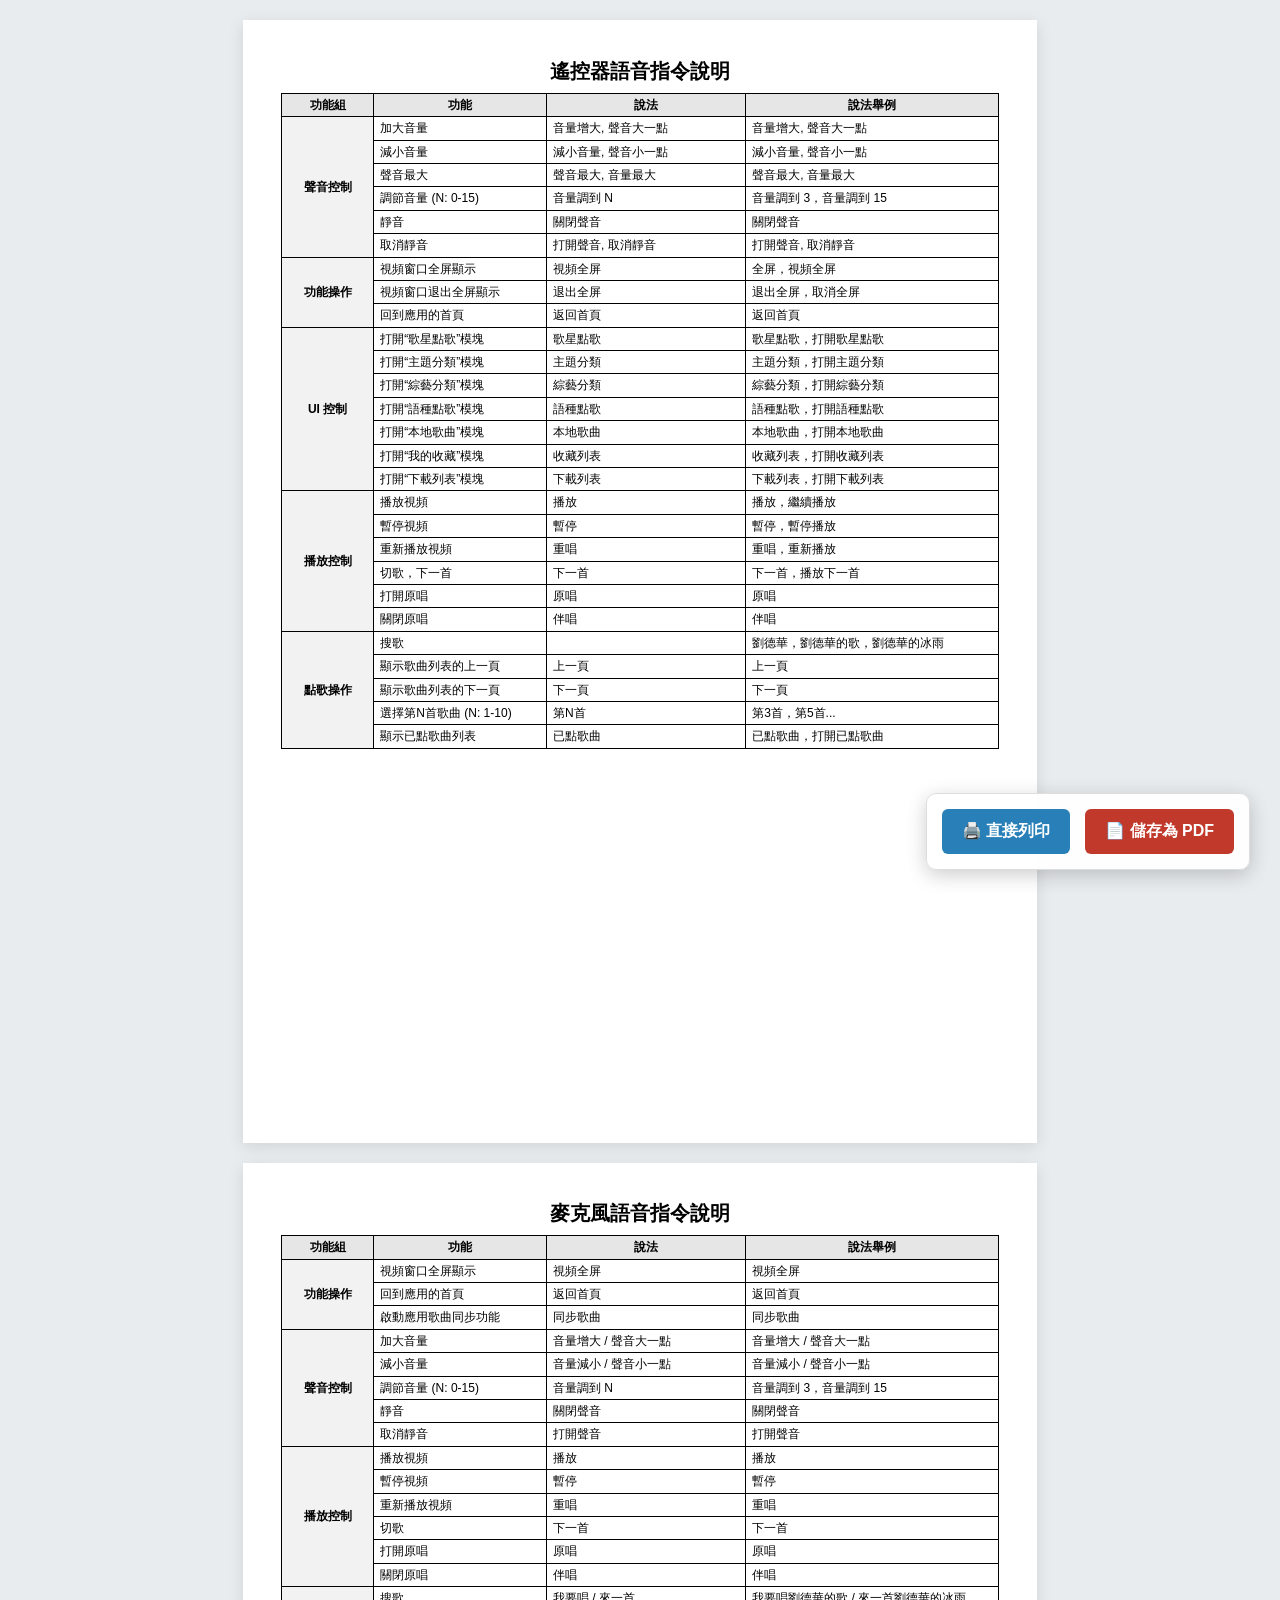
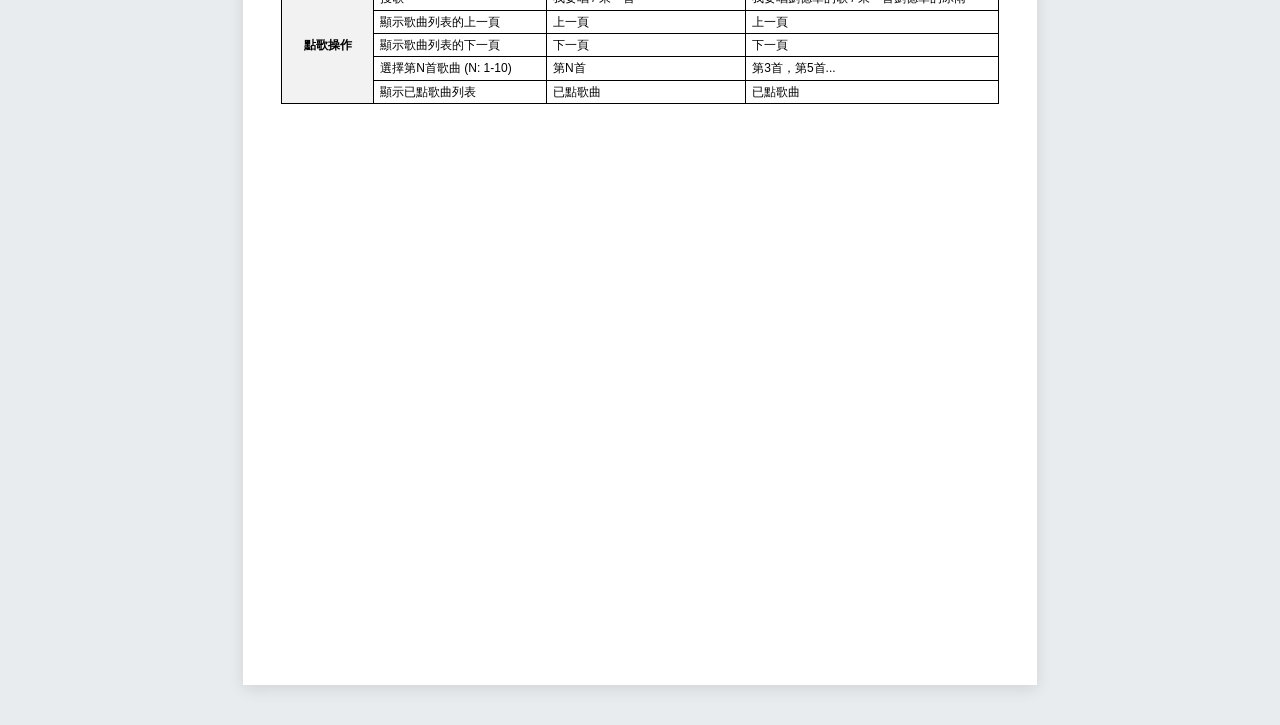
==== manual.html @ 52f11083 "Create manual.html" ====
<!DOCTYPE html>
<html lang="zh-TW">
<head>
    <meta charset="UTF-8">
    <meta name="viewport" content="width=device-width, initial-scale=1.0">
    <title>設備語音指令說明 (雙頁完美排版版)</title>
    <style>
        body {
            font-family: "Microsoft JhengHei", sans-serif;
            color: #000;
            background-color: #e9ecef; /* 螢幕觀看時加上微灰背景，比較不刺眼 */
            margin: 0;
            padding: 20px 0; /* 螢幕觀看時上下留點空隙 */
        }

        /* A4 紙張列印設定：將邊界縮小至 8mm 以爭取最大空間 */
        @page {
            size: A4;
            margin: 8mm;
        }

        /* 每一頁的畫布設定：強制分頁，並在螢幕上模擬 A4 紙張外觀 */
        .page {
            width: 210mm;
            min-height: 297mm;
            background-color: #fff;
            page-break-after: always; 
            padding: 10mm;
            margin: 0 auto 20px auto;
            box-sizing: border-box;
            box-shadow: 0 4px 15px rgba(0,0,0,0.1); /* 螢幕上的紙張陰影 */
        }

        /* 最後一頁不需要再強制分頁，避免產生空白頁 */
        .page:last-child {
            page-break-after: auto;
            margin-bottom: 0;
        }

        /* 列印時的專屬設定：清除所有螢幕觀看用的背景、陰影和邊距 */
        @media print {
            body {
                background-color: #fff;
                padding: 0;
            }
            .page {
                width: 100%;
                min-height: auto;
                margin: 0;
                padding: 0;
                box-shadow: none;
            }
            /* 列印時隱藏控制按鈕 */
            .no-print {
                display: none !important;
            }
        }

        h1 {
            text-align: center;
            font-size: 20px;
            margin-top: 0px;
            margin-bottom: 8px;
        }

        table {
            width: 100%;
            border-collapse: collapse;
            font-size: 12px;
            table-layout: fixed;
        }

        th, td {
            border: 1px solid #000;
            padding: 4px 6px;
            text-align: left;
            line-height: 1.2;
            word-wrap: break-word;
        }

        th {
            background-color: #e6e6e6;
            font-weight: bold;
            text-align: center;
        }

        /* 避免表格列跨頁斷裂 */
        tr {
            page-break-inside: avoid;
        }

        /* 功能組欄位垂直居中 */
        .group-cell {
            vertical-align: middle;
            font-weight: bold;
            text-align: center;
            background-color: #f2f2f2;
        }

        /* 浮動控制面板樣式 */
        .floating-controls {
            position: fixed;
            bottom: 30px;
            right: 30px;
            display: flex;
            gap: 15px;
            background: rgba(255, 255, 255, 0.95);
            padding: 15px;
            border-radius: 10px;
            box-shadow: 0 5px 20px rgba(0,0,0,0.2);
            z-index: 1000;
            border: 1px solid #ddd;
        }

        .action-btn {
            padding: 12px 20px;
            font-size: 16px;
            font-family: inherit;
            font-weight: bold;
            color: #fff;
            border: none;
            border-radius: 6px;
            cursor: pointer;
            transition: all 0.2s ease;
            display: flex;
            align-items: center;
            gap: 8px;
        }

        .btn-print { background-color: #2980b9; }
        .btn-print:hover { background-color: #21618c; transform: translateY(-2px); }
        
        .btn-pdf { background-color: #c0392b; }
        .btn-pdf:hover { background-color: #922b21; transform: translateY(-2px); }

    </style>
</head>
<body>

    <div class="floating-controls no-print">
        <button class="action-btn btn-print" onclick="window.print()">
            🖨️ 直接列印
        </button>
        <button class="action-btn btn-pdf" onclick="saveAsPDF()">
            📄 儲存為 PDF
        </button>
    </div>

    <div class="page">
        <h1>遙控器語音指令說明</h1>
        <table>
            <thead>
                <tr>
                    <th width="12%">功能組</th>
                    <th width="24%">功能</th>
                    <th width="28%">說法</th>
                    <th width="36%">說法舉例</th>
                </tr>
            </thead>
            <tbody>
                <tr>
                    <td class="group-cell" rowspan="6">聲音控制</td>
                    <td>加大音量</td>
                    <td>音量增大, 聲音大一點</td>
                    <td>音量增大, 聲音大一點</td>
                </tr>
                <tr>
                    <td>減小音量</td>
                    <td>減小音量, 聲音小一點</td>
                    <td>減小音量, 聲音小一點</td>
                </tr>
                <tr>
                    <td>聲音最大</td>
                    <td>聲音最大, 音量最大</td>
                    <td>聲音最大, 音量最大</td>
                </tr>
                <tr>
                    <td>調節音量 (N: 0-15)</td>
                    <td>音量調到 N</td>
                    <td>音量調到 3，音量調到 15</td>
                </tr>
                <tr>
                    <td>靜音</td>
                    <td>關閉聲音</td>
                    <td>關閉聲音</td>
                </tr>
                <tr>
                    <td>取消靜音</td>
                    <td>打開聲音, 取消靜音</td>
                    <td>打開聲音, 取消靜音</td>
                </tr>

                <tr>
                    <td class="group-cell" rowspan="3">功能操作</td>
                    <td>視頻窗口全屏顯示</td>
                    <td>視頻全屏</td>
                    <td>全屏，視頻全屏</td>
                </tr>
                <tr>
                    <td>視頻窗口退出全屏顯示</td>
                    <td>退出全屏</td>
                    <td>退出全屏，取消全屏</td>
                </tr>
                <tr>
                    <td>回到應用的首頁</td>
                    <td>返回首頁</td>
                    <td>返回首頁</td>
                </tr>

                <tr>
                    <td class="group-cell" rowspan="7">UI 控制</td>
                    <td>打開“歌星點歌”模塊</td>
                    <td>歌星點歌</td>
                    <td>歌星點歌，打開歌星點歌</td>
                </tr>
                <tr>
                    <td>打開“主題分類”模塊</td>
                    <td>主題分類</td>
                    <td>主題分類，打開主題分類</td>
                </tr>
                <tr>
                    <td>打開“綜藝分類”模塊</td>
                    <td>綜藝分類</td>
                    <td>綜藝分類，打開綜藝分類</td>
                </tr>
                <tr>
                    <td>打開“語種點歌”模塊</td>
                    <td>語種點歌</td>
                    <td>語種點歌，打開語種點歌</td>
                </tr>
                <tr>
                    <td>打開“本地歌曲”模塊</td>
                    <td>本地歌曲</td>
                    <td>本地歌曲，打開本地歌曲</td>
                </tr>
                <tr>
                    <td>打開“我的收藏”模塊</td>
                    <td>收藏列表</td>
                    <td>收藏列表，打開收藏列表</td>
                </tr>
                <tr>
                    <td>打開“下載列表”模塊</td>
                    <td>下載列表</td>
                    <td>下載列表，打開下載列表</td>
                </tr>

                <tr>
                    <td class="group-cell" rowspan="6">播放控制</td>
                    <td>播放視頻</td>
                    <td>播放</td>
                    <td>播放，繼續播放</td>
                </tr>
                <tr>
                    <td>暫停視頻</td>
                    <td>暫停</td>
                    <td>暫停，暫停播放</td>
                </tr>
                <tr>
                    <td>重新播放視頻</td>
                    <td>重唱</td>
                    <td>重唱，重新播放</td>
                </tr>
                <tr>
                    <td>切歌，下一首</td>
                    <td>下一首</td>
                    <td>下一首，播放下一首</td>
                </tr>
                <tr>
                    <td>打開原唱</td>
                    <td>原唱</td>
                    <td>原唱</td>
                </tr>
                <tr>
                    <td>關閉原唱</td>
                    <td>伴唱</td>
                    <td>伴唱</td>
                </tr>

                <tr>
                    <td class="group-cell" rowspan="5">點歌操作</td>
                    <td>搜歌</td>
                    <td></td>
                    <td>劉德華，劉德華的歌，劉德華的冰雨</td>
                </tr>
                <tr>
                    <td>顯示歌曲列表的上一頁</td>
                    <td>上一頁</td>
                    <td>上一頁</td>
                </tr>
                <tr>
                    <td>顯示歌曲列表的下一頁</td>
                    <td>下一頁</td>
                    <td>下一頁</td>
                </tr>
                <tr>
                    <td>選擇第N首歌曲 (N: 1-10)</td>
                    <td>第N首</td>
                    <td>第3首，第5首...</td>
                </tr>
                <tr>
                    <td>顯示已點歌曲列表</td>
                    <td>已點歌曲</td>
                    <td>已點歌曲，打開已點歌曲</td>
                </tr>
            </tbody>
        </table>
    </div>

    <div class="page">
        <h1>麥克風語音指令說明</h1>
        <table>
            <thead>
                <tr>
                    <th width="12%">功能組</th>
                    <th width="24%">功能</th>
                    <th width="28%">說法</th>
                    <th width="36%">說法舉例</th>
                </tr>
            </thead>
            <tbody>
                <tr>
                    <td class="group-cell" rowspan="3">功能操作</td>
                    <td>視頻窗口全屏顯示</td>
                    <td>視頻全屏</td>
                    <td>視頻全屏</td>
                </tr>
                <tr>
                    <td>回到應用的首頁</td>
                    <td>返回首頁</td>
                    <td>返回首頁</td>
                </tr>
                <tr>
                    <td>啟動應用歌曲同步功能</td>
                    <td>同步歌曲</td>
                    <td>同步歌曲</td>
                </tr>

                <tr>
                    <td class="group-cell" rowspan="5">聲音控制</td>
                    <td>加大音量</td>
                    <td>音量增大 / 聲音大一點</td>
                    <td>音量增大 / 聲音大一點</td>
                </tr>
                <tr>
                    <td>減小音量</td>
                    <td>音量減小 / 聲音小一點</td>
                    <td>音量減小 / 聲音小一點</td>
                </tr>
                <tr>
                    <td>調節音量 (N: 0-15)</td>
                    <td>音量調到 N</td>
                    <td>音量調到 3，音量調到 15</td>
                </tr>
                <tr>
                    <td>靜音</td>
                    <td>關閉聲音</td>
                    <td>關閉聲音</td>
                </tr>
                <tr>
                    <td>取消靜音</td>
                    <td>打開聲音</td>
                    <td>打開聲音</td>
                </tr>

                <tr>
                    <td class="group-cell" rowspan="6">播放控制</td>
                    <td>播放視頻</td>
                    <td>播放</td>
                    <td>播放</td>
                </tr>
                <tr>
                    <td>暫停視頻</td>
                    <td>暫停</td>
                    <td>暫停</td>
                </tr>
                <tr>
                    <td>重新播放視頻</td>
                    <td>重唱</td>
                    <td>重唱</td>
                </tr>
                <tr>
                    <td>切歌</td>
                    <td>下一首</td>
                    <td>下一首</td>
                </tr>
                <tr>
                    <td>打開原唱</td>
                    <td>原唱</td>
                    <td>原唱</td>
                </tr>
                <tr>
                    <td>關閉原唱</td>
                    <td>伴唱</td>
                    <td>伴唱</td>
                </tr>

                <tr>
                    <td class="group-cell" rowspan="5">點歌操作</td>
                    <td>搜歌</td>
                    <td>我要唱 / 來一首</td>
                    <td>我要唱劉德華的歌 / 來一首劉德華的冰雨</td>
                </tr>
                <tr>
                    <td>顯示歌曲列表的上一頁</td>
                    <td>上一頁</td>
                    <td>上一頁</td>
                </tr>
                <tr>
                    <td>顯示歌曲列表的下一頁</td>
                    <td>下一頁</td>
                    <td>下一頁</td>
                </tr>
                <tr>
                    <td>選擇第N首歌曲 (N: 1-10)</td>
                    <td>第N首</td>
                    <td>第3首，第5首...</td>
                </tr>
                <tr>
                    <td>顯示已點歌曲列表</td>
                    <td>已點歌曲</td>
                    <td>已點歌曲</td>
                </tr>
            </tbody>
        </table>
    </div>

    <script>
        function saveAsPDF() {
            alert('💡 系統貼心小提醒：\n\n點擊「確定」後會開啟列印設定畫面。\n為了獲得完美畫質，請在畫面上方的「印表機 / 目的地」選單中，選擇【另存為 PDF】即可！');
            window.print();
        }
    </script>

</body>
</html>
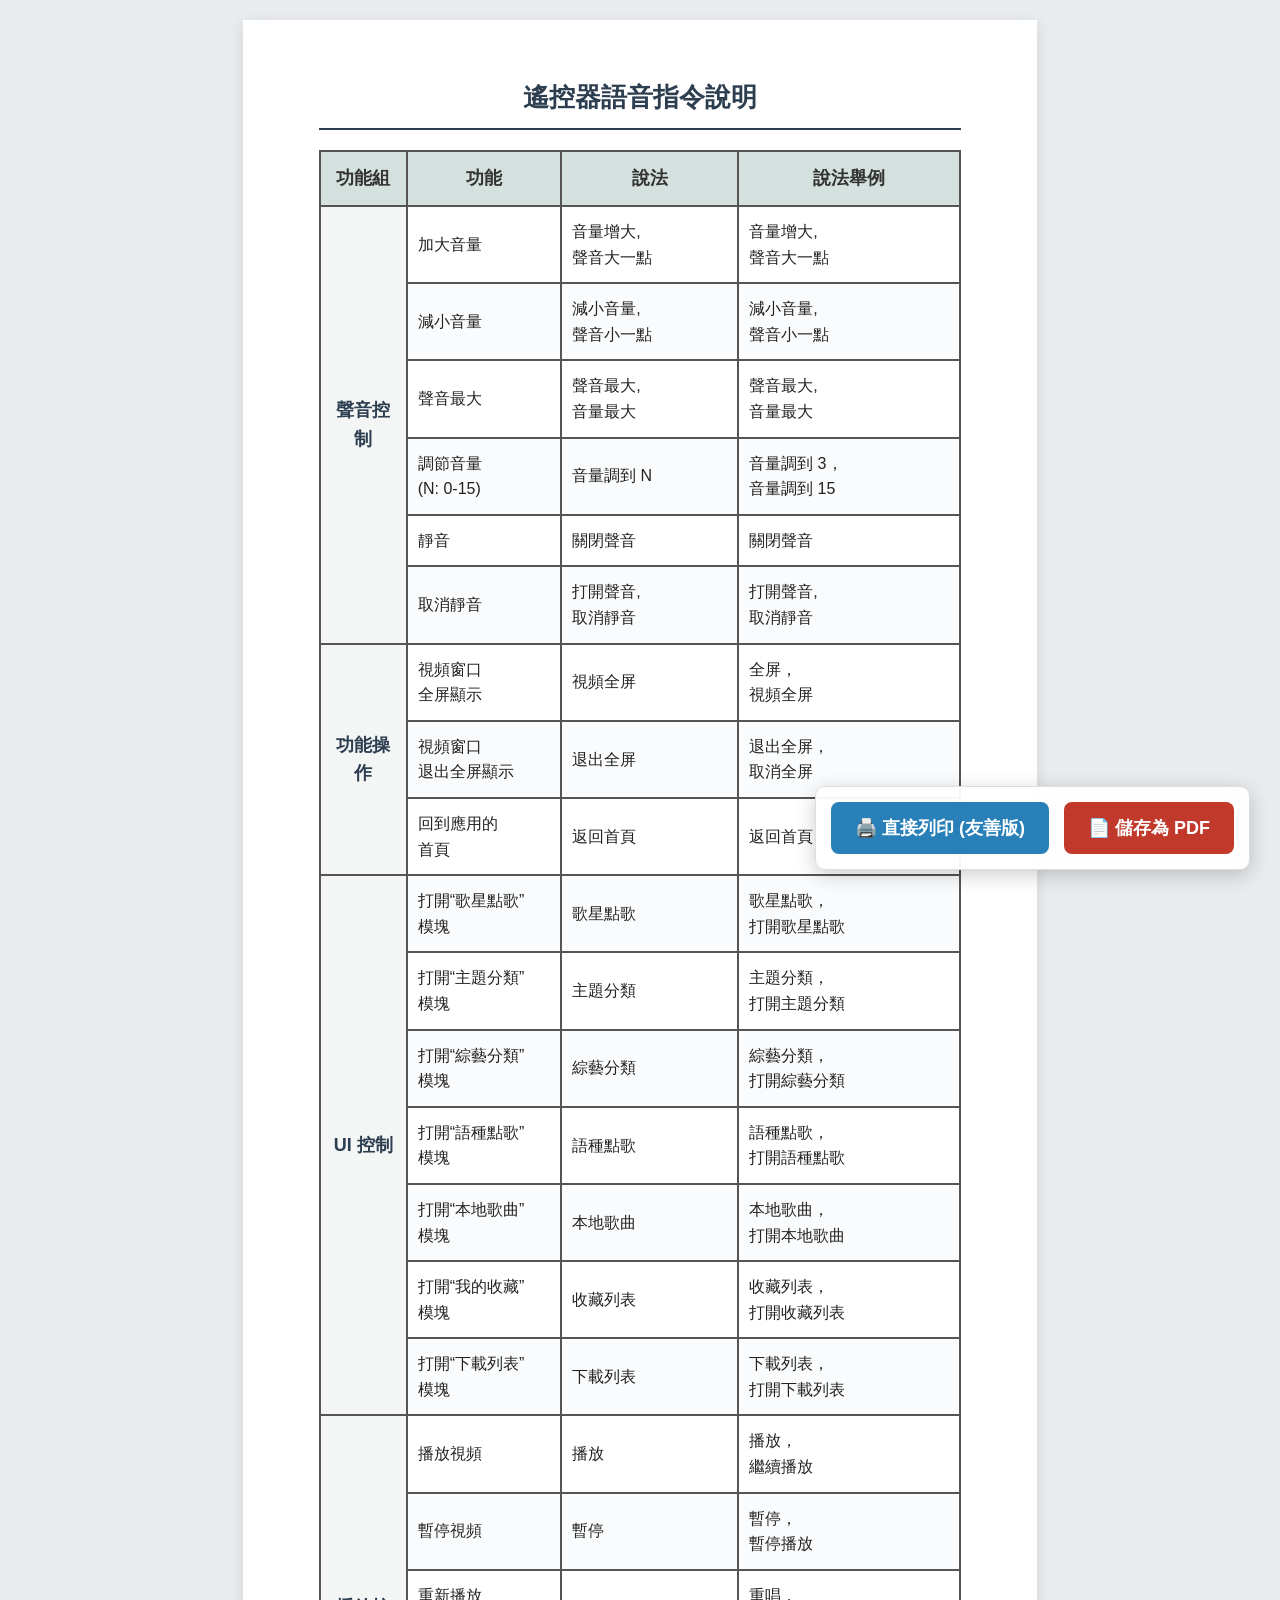
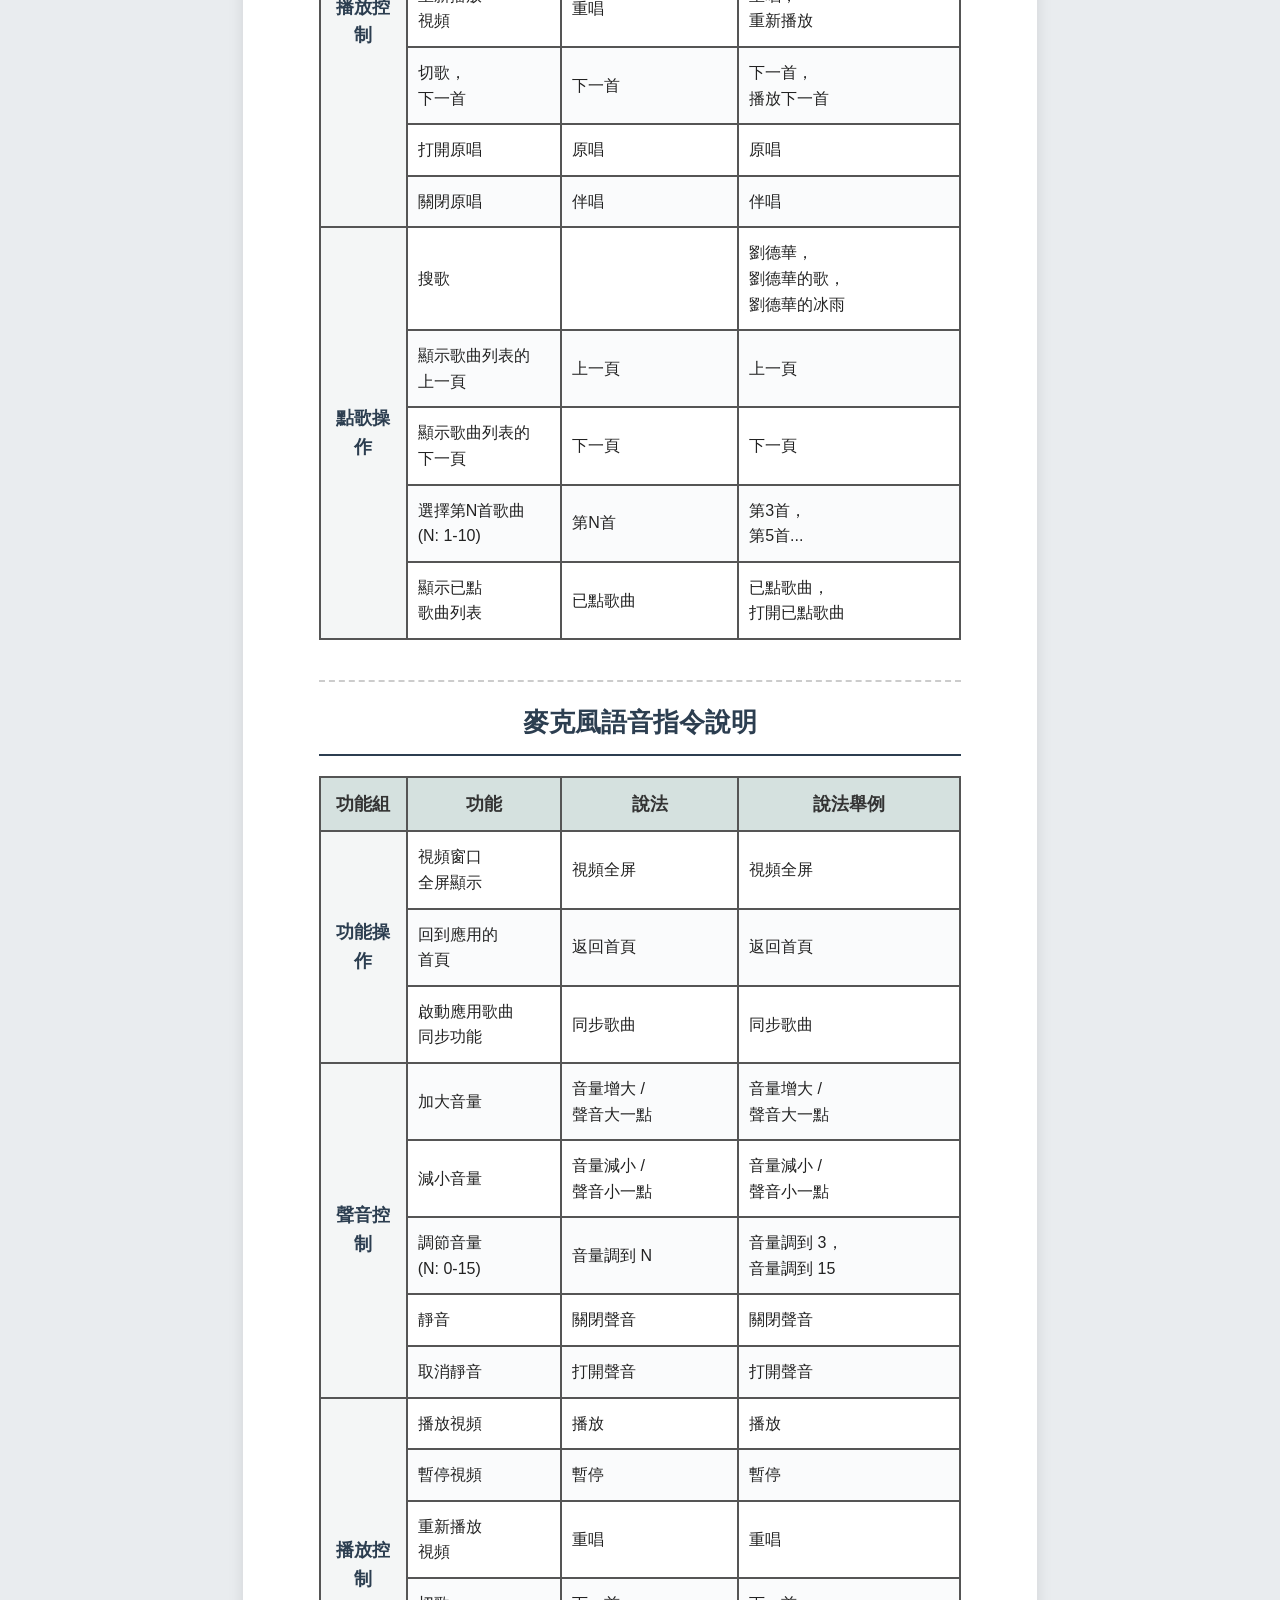
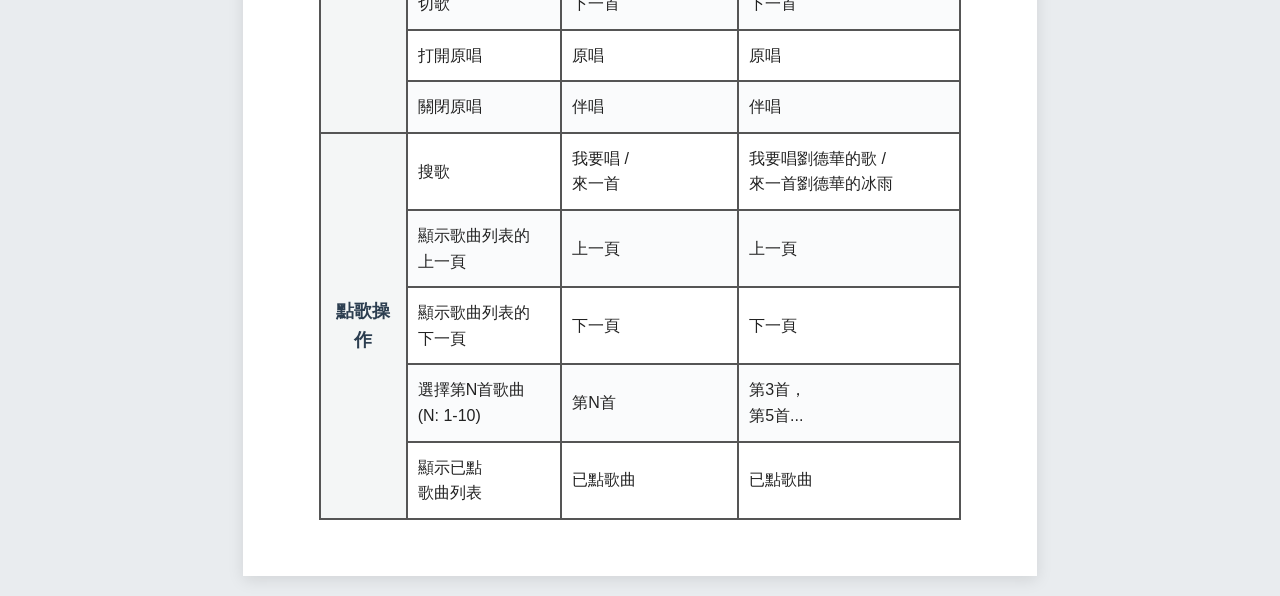
==== commit bf8b2aca: "Update manual.html" ====
--- a/manual.html
+++ b/manual.html
@@ -3,52 +3,57 @@
 <head>
     <meta charset="UTF-8">
     <meta name="viewport" content="width=device-width, initial-scale=1.0">
-    <title>設備語音指令說明 (雙頁完美排版版)</title>
+    <title>設備語音指令說明 (字體放大友善版)</title>
     <style>
         body {
             font-family: "Microsoft JhengHei", sans-serif;
-            color: #000;
-            background-color: #e9ecef; /* 螢幕觀看時加上微灰背景，比較不刺眼 */
+            color: #222;
+            background-color: #e9ecef;
             margin: 0;
-            padding: 20px 0; /* 螢幕觀看時上下留點空隙 */
-        }
-
-        /* A4 紙張列印設定：將邊界縮小至 8mm 以爭取最大空間 */
+            padding: 20px 0;
+            line-height: 1.6; /* 加大行距，閱讀更舒適 */
+        }
+
+        /* 友善版的 A4 紙張列印設定：給予舒適的邊界 */
         @page {
             size: A4;
-            margin: 8mm;
-        }
-
-        /* 每一頁的畫布設定：強制分頁，並在螢幕上模擬 A4 紙張外觀 */
-        .page {
+            margin: 15mm;
+        }
+
+        /* 螢幕觀看時的畫布設定：不限制高度，讓內容自然延展 */
+        .document-container {
             width: 210mm;
-            min-height: 297mm;
             background-color: #fff;
-            page-break-after: always; 
-            padding: 10mm;
-            margin: 0 auto 20px auto;
+            padding: 15mm 20mm;
+            margin: 0 auto;
             box-sizing: border-box;
-            box-shadow: 0 4px 15px rgba(0,0,0,0.1); /* 螢幕上的紙張陰影 */
-        }
-
-        /* 最後一頁不需要再強制分頁，避免產生空白頁 */
-        .page:last-child {
-            page-break-after: auto;
-            margin-bottom: 0;
-        }
-
-        /* 列印時的專屬設定：清除所有螢幕觀看用的背景、陰影和邊距 */
+            box-shadow: 0 4px 15px rgba(0,0,0,0.1);
+        }
+
+        /* 麥克風區塊強制換頁 */
+        .page-break-section {
+            page-break-before: always;
+            margin-top: 40px;
+            padding-top: 20px;
+            border-top: 2px dashed #ccc; /* 螢幕上看的分隔線 */
+        }
+
+        /* 列印時的專屬設定 */
         @media print {
             body {
                 background-color: #fff;
                 padding: 0;
             }
-            .page {
+            .document-container {
                 width: 100%;
-                min-height: auto;
                 margin: 0;
                 padding: 0;
                 box-shadow: none;
+            }
+            .page-break-section {
+                margin-top: 0;
+                padding-top: 0;
+                border-top: none; /* 列印時隱藏分隔線 */
             }
             /* 列印時隱藏控制按鈕 */
             .no-print {
@@ -58,43 +63,54 @@
 
         h1 {
             text-align: center;
-            font-size: 20px;
+            font-size: 26px; /* 標題放大 */
+            color: #2c3e50;
             margin-top: 0px;
-            margin-bottom: 8px;
+            margin-bottom: 20px;
+            border-bottom: 2px solid #2c3e50;
+            padding-bottom: 10px;
         }
 
         table {
             width: 100%;
             border-collapse: collapse;
-            font-size: 12px;
+            font-size: 16px; /* 表格字體大幅度放大 */
             table-layout: fixed;
         }
 
         th, td {
-            border: 1px solid #000;
-            padding: 4px 6px;
+            border: 2px solid #555; /* 加粗表格框線，對比更清楚 */
+            padding: 12px 10px; /* 增加內縮排，格子變大 */
             text-align: left;
-            line-height: 1.2;
+            vertical-align: middle;
             word-wrap: break-word;
         }
 
         th {
-            background-color: #e6e6e6;
+            background-color: #d5e1df;
+            color: #333;
             font-weight: bold;
+            font-size: 18px; /* 表頭再放大 */
             text-align: center;
         }
 
-        /* 避免表格列跨頁斷裂 */
+        /* 避免表格列在列印時被從中間切斷 */
         tr {
             page-break-inside: avoid;
         }
 
-        /* 功能組欄位垂直居中 */
+        /* 功能組欄位樣式 */
         .group-cell {
-            vertical-align: middle;
             font-weight: bold;
+            font-size: 18px;
             text-align: center;
-            background-color: #f2f2f2;
+            background-color: #f4f6f6;
+            color: #2c3e50;
+        }
+
+        /* 斑馬紋設計增加易讀性 */
+        tr:nth-child(even) td:not(.group-cell) {
+            background-color: #fafbfc;
         }
 
         /* 浮動控制面板樣式 */
@@ -113,13 +129,13 @@
         }
 
         .action-btn {
-            padding: 12px 20px;
-            font-size: 16px;
+            padding: 14px 24px;
+            font-size: 18px; /* 按鈕也放大 */
             font-family: inherit;
             font-weight: bold;
             color: #fff;
             border: none;
-            border-radius: 6px;
+            border-radius: 8px;
             cursor: pointer;
             transition: all 0.2s ease;
             display: flex;
@@ -139,14 +155,15 @@
 
     <div class="floating-controls no-print">
         <button class="action-btn btn-print" onclick="window.print()">
-            🖨️ 直接列印
+            🖨️ 直接列印 (友善版)
         </button>
         <button class="action-btn btn-pdf" onclick="saveAsPDF()">
             📄 儲存為 PDF
         </button>
     </div>
 
-    <div class="page">
+    <div class="document-container">
+        
         <h1>遙控器語音指令說明</h1>
         <table>
             <thead>
@@ -161,23 +178,23 @@
                 <tr>
                     <td class="group-cell" rowspan="6">聲音控制</td>
                     <td>加大音量</td>
-                    <td>音量增大, 聲音大一點</td>
-                    <td>音量增大, 聲音大一點</td>
+                    <td>音量增大,<br>聲音大一點</td>
+                    <td>音量增大,<br>聲音大一點</td>
                 </tr>
                 <tr>
                     <td>減小音量</td>
-                    <td>減小音量, 聲音小一點</td>
-                    <td>減小音量, 聲音小一點</td>
+                    <td>減小音量,<br>聲音小一點</td>
+                    <td>減小音量,<br>聲音小一點</td>
                 </tr>
                 <tr>
                     <td>聲音最大</td>
-                    <td>聲音最大, 音量最大</td>
-                    <td>聲音最大, 音量最大</td>
-                </tr>
-                <tr>
-                    <td>調節音量 (N: 0-15)</td>
+                    <td>聲音最大,<br>音量最大</td>
+                    <td>聲音最大,<br>音量最大</td>
+                </tr>
+                <tr>
+                    <td>調節音量<br>(N: 0-15)</td>
                     <td>音量調到 N</td>
-                    <td>音量調到 3，音量調到 15</td>
+                    <td>音量調到 3，<br>音量調到 15</td>
                 </tr>
                 <tr>
                     <td>靜音</td>
@@ -186,84 +203,84 @@
                 </tr>
                 <tr>
                     <td>取消靜音</td>
-                    <td>打開聲音, 取消靜音</td>
-                    <td>打開聲音, 取消靜音</td>
+                    <td>打開聲音,<br>取消靜音</td>
+                    <td>打開聲音,<br>取消靜音</td>
                 </tr>
 
                 <tr>
                     <td class="group-cell" rowspan="3">功能操作</td>
-                    <td>視頻窗口全屏顯示</td>
+                    <td>視頻窗口<br>全屏顯示</td>
                     <td>視頻全屏</td>
-                    <td>全屏，視頻全屏</td>
-                </tr>
-                <tr>
-                    <td>視頻窗口退出全屏顯示</td>
+                    <td>全屏，<br>視頻全屏</td>
+                </tr>
+                <tr>
+                    <td>視頻窗口<br>退出全屏顯示</td>
                     <td>退出全屏</td>
-                    <td>退出全屏，取消全屏</td>
-                </tr>
-                <tr>
-                    <td>回到應用的首頁</td>
+                    <td>退出全屏，<br>取消全屏</td>
+                </tr>
+                <tr>
+                    <td>回到應用的<br>首頁</td>
                     <td>返回首頁</td>
                     <td>返回首頁</td>
                 </tr>
 
                 <tr>
                     <td class="group-cell" rowspan="7">UI 控制</td>
-                    <td>打開“歌星點歌”模塊</td>
+                    <td>打開“歌星點歌”<br>模塊</td>
                     <td>歌星點歌</td>
-                    <td>歌星點歌，打開歌星點歌</td>
-                </tr>
-                <tr>
-                    <td>打開“主題分類”模塊</td>
+                    <td>歌星點歌，<br>打開歌星點歌</td>
+                </tr>
+                <tr>
+                    <td>打開“主題分類”<br>模塊</td>
                     <td>主題分類</td>
-                    <td>主題分類，打開主題分類</td>
-                </tr>
-                <tr>
-                    <td>打開“綜藝分類”模塊</td>
+                    <td>主題分類，<br>打開主題分類</td>
+                </tr>
+                <tr>
+                    <td>打開“綜藝分類”<br>模塊</td>
                     <td>綜藝分類</td>
-                    <td>綜藝分類，打開綜藝分類</td>
-                </tr>
-                <tr>
-                    <td>打開“語種點歌”模塊</td>
+                    <td>綜藝分類，<br>打開綜藝分類</td>
+                </tr>
+                <tr>
+                    <td>打開“語種點歌”<br>模塊</td>
                     <td>語種點歌</td>
-                    <td>語種點歌，打開語種點歌</td>
-                </tr>
-                <tr>
-                    <td>打開“本地歌曲”模塊</td>
+                    <td>語種點歌，<br>打開語種點歌</td>
+                </tr>
+                <tr>
+                    <td>打開“本地歌曲”<br>模塊</td>
                     <td>本地歌曲</td>
-                    <td>本地歌曲，打開本地歌曲</td>
-                </tr>
-                <tr>
-                    <td>打開“我的收藏”模塊</td>
+                    <td>本地歌曲，<br>打開本地歌曲</td>
+                </tr>
+                <tr>
+                    <td>打開“我的收藏”<br>模塊</td>
                     <td>收藏列表</td>
-                    <td>收藏列表，打開收藏列表</td>
-                </tr>
-                <tr>
-                    <td>打開“下載列表”模塊</td>
+                    <td>收藏列表，<br>打開收藏列表</td>
+                </tr>
+                <tr>
+                    <td>打開“下載列表”<br>模塊</td>
                     <td>下載列表</td>
-                    <td>下載列表，打開下載列表</td>
+                    <td>下載列表，<br>打開下載列表</td>
                 </tr>
 
                 <tr>
                     <td class="group-cell" rowspan="6">播放控制</td>
                     <td>播放視頻</td>
                     <td>播放</td>
-                    <td>播放，繼續播放</td>
+                    <td>播放，<br>繼續播放</td>
                 </tr>
                 <tr>
                     <td>暫停視頻</td>
                     <td>暫停</td>
-                    <td>暫停，暫停播放</td>
-                </tr>
-                <tr>
-                    <td>重新播放視頻</td>
+                    <td>暫停，<br>暫停播放</td>
+                </tr>
+                <tr>
+                    <td>重新播放<br>視頻</td>
                     <td>重唱</td>
-                    <td>重唱，重新播放</td>
-                </tr>
-                <tr>
-                    <td>切歌，下一首</td>
+                    <td>重唱，<br>重新播放</td>
+                </tr>
+                <tr>
+                    <td>切歌，<br>下一首</td>
                     <td>下一首</td>
-                    <td>下一首，播放下一首</td>
+                    <td>下一首，<br>播放下一首</td>
                 </tr>
                 <tr>
                     <td>打開原唱</td>
@@ -280,148 +297,149 @@
                     <td class="group-cell" rowspan="5">點歌操作</td>
                     <td>搜歌</td>
                     <td></td>
-                    <td>劉德華，劉德華的歌，劉德華的冰雨</td>
-                </tr>
-                <tr>
-                    <td>顯示歌曲列表的上一頁</td>
+                    <td>劉德華，<br>劉德華的歌，<br>劉德華的冰雨</td>
+                </tr>
+                <tr>
+                    <td>顯示歌曲列表的<br>上一頁</td>
                     <td>上一頁</td>
                     <td>上一頁</td>
                 </tr>
                 <tr>
-                    <td>顯示歌曲列表的下一頁</td>
+                    <td>顯示歌曲列表的<br>下一頁</td>
                     <td>下一頁</td>
                     <td>下一頁</td>
                 </tr>
                 <tr>
-                    <td>選擇第N首歌曲 (N: 1-10)</td>
+                    <td>選擇第N首歌曲<br>(N: 1-10)</td>
                     <td>第N首</td>
-                    <td>第3首，第5首...</td>
-                </tr>
-                <tr>
-                    <td>顯示已點歌曲列表</td>
+                    <td>第3首，<br>第5首...</td>
+                </tr>
+                <tr>
+                    <td>顯示已點<br>歌曲列表</td>
                     <td>已點歌曲</td>
-                    <td>已點歌曲，打開已點歌曲</td>
+                    <td>已點歌曲，<br>打開已點歌曲</td>
                 </tr>
             </tbody>
         </table>
-    </div>
-
-    <div class="page">
-        <h1>麥克風語音指令說明</h1>
-        <table>
-            <thead>
-                <tr>
-                    <th width="12%">功能組</th>
-                    <th width="24%">功能</th>
-                    <th width="28%">說法</th>
-                    <th width="36%">說法舉例</th>
-                </tr>
-            </thead>
-            <tbody>
-                <tr>
-                    <td class="group-cell" rowspan="3">功能操作</td>
-                    <td>視頻窗口全屏顯示</td>
-                    <td>視頻全屏</td>
-                    <td>視頻全屏</td>
-                </tr>
-                <tr>
-                    <td>回到應用的首頁</td>
-                    <td>返回首頁</td>
-                    <td>返回首頁</td>
-                </tr>
-                <tr>
-                    <td>啟動應用歌曲同步功能</td>
-                    <td>同步歌曲</td>
-                    <td>同步歌曲</td>
-                </tr>
-
-                <tr>
-                    <td class="group-cell" rowspan="5">聲音控制</td>
-                    <td>加大音量</td>
-                    <td>音量增大 / 聲音大一點</td>
-                    <td>音量增大 / 聲音大一點</td>
-                </tr>
-                <tr>
-                    <td>減小音量</td>
-                    <td>音量減小 / 聲音小一點</td>
-                    <td>音量減小 / 聲音小一點</td>
-                </tr>
-                <tr>
-                    <td>調節音量 (N: 0-15)</td>
-                    <td>音量調到 N</td>
-                    <td>音量調到 3，音量調到 15</td>
-                </tr>
-                <tr>
-                    <td>靜音</td>
-                    <td>關閉聲音</td>
-                    <td>關閉聲音</td>
-                </tr>
-                <tr>
-                    <td>取消靜音</td>
-                    <td>打開聲音</td>
-                    <td>打開聲音</td>
-                </tr>
-
-                <tr>
-                    <td class="group-cell" rowspan="6">播放控制</td>
-                    <td>播放視頻</td>
-                    <td>播放</td>
-                    <td>播放</td>
-                </tr>
-                <tr>
-                    <td>暫停視頻</td>
-                    <td>暫停</td>
-                    <td>暫停</td>
-                </tr>
-                <tr>
-                    <td>重新播放視頻</td>
-                    <td>重唱</td>
-                    <td>重唱</td>
-                </tr>
-                <tr>
-                    <td>切歌</td>
-                    <td>下一首</td>
-                    <td>下一首</td>
-                </tr>
-                <tr>
-                    <td>打開原唱</td>
-                    <td>原唱</td>
-                    <td>原唱</td>
-                </tr>
-                <tr>
-                    <td>關閉原唱</td>
-                    <td>伴唱</td>
-                    <td>伴唱</td>
-                </tr>
-
-                <tr>
-                    <td class="group-cell" rowspan="5">點歌操作</td>
-                    <td>搜歌</td>
-                    <td>我要唱 / 來一首</td>
-                    <td>我要唱劉德華的歌 / 來一首劉德華的冰雨</td>
-                </tr>
-                <tr>
-                    <td>顯示歌曲列表的上一頁</td>
-                    <td>上一頁</td>
-                    <td>上一頁</td>
-                </tr>
-                <tr>
-                    <td>顯示歌曲列表的下一頁</td>
-                    <td>下一頁</td>
-                    <td>下一頁</td>
-                </tr>
-                <tr>
-                    <td>選擇第N首歌曲 (N: 1-10)</td>
-                    <td>第N首</td>
-                    <td>第3首，第5首...</td>
-                </tr>
-                <tr>
-                    <td>顯示已點歌曲列表</td>
-                    <td>已點歌曲</td>
-                    <td>已點歌曲</td>
-                </tr>
-            </tbody>
-        </table>
+
+        <div class="page-break-section">
+            <h1>麥克風語音指令說明</h1>
+            <table>
+                <thead>
+                    <tr>
+                        <th width="12%">功能組</th>
+                        <th width="24%">功能</th>
+                        <th width="28%">說法</th>
+                        <th width="36%">說法舉例</th>
+                    </tr>
+                </thead>
+                <tbody>
+                    <tr>
+                        <td class="group-cell" rowspan="3">功能操作</td>
+                        <td>視頻窗口<br>全屏顯示</td>
+                        <td>視頻全屏</td>
+                        <td>視頻全屏</td>
+                    </tr>
+                    <tr>
+                        <td>回到應用的<br>首頁</td>
+                        <td>返回首頁</td>
+                        <td>返回首頁</td>
+                    </tr>
+                    <tr>
+                        <td>啟動應用歌曲<br>同步功能</td>
+                        <td>同步歌曲</td>
+                        <td>同步歌曲</td>
+                    </tr>
+
+                    <tr>
+                        <td class="group-cell" rowspan="5">聲音控制</td>
+                        <td>加大音量</td>
+                        <td>音量增大 /<br>聲音大一點</td>
+                        <td>音量增大 /<br>聲音大一點</td>
+                    </tr>
+                    <tr>
+                        <td>減小音量</td>
+                        <td>音量減小 /<br>聲音小一點</td>
+                        <td>音量減小 /<br>聲音小一點</td>
+                    </tr>
+                    <tr>
+                        <td>調節音量<br>(N: 0-15)</td>
+                        <td>音量調到 N</td>
+                        <td>音量調到 3，<br>音量調到 15</td>
+                    </tr>
+                    <tr>
+                        <td>靜音</td>
+                        <td>關閉聲音</td>
+                        <td>關閉聲音</td>
+                    </tr>
+                    <tr>
+                        <td>取消靜音</td>
+                        <td>打開聲音</td>
+                        <td>打開聲音</td>
+                    </tr>
+
+                    <tr>
+                        <td class="group-cell" rowspan="6">播放控制</td>
+                        <td>播放視頻</td>
+                        <td>播放</td>
+                        <td>播放</td>
+                    </tr>
+                    <tr>
+                        <td>暫停視頻</td>
+                        <td>暫停</td>
+                        <td>暫停</td>
+                    </tr>
+                    <tr>
+                        <td>重新播放<br>視頻</td>
+                        <td>重唱</td>
+                        <td>重唱</td>
+                    </tr>
+                    <tr>
+                        <td>切歌</td>
+                        <td>下一首</td>
+                        <td>下一首</td>
+                    </tr>
+                    <tr>
+                        <td>打開原唱</td>
+                        <td>原唱</td>
+                        <td>原唱</td>
+                    </tr>
+                    <tr>
+                        <td>關閉原唱</td>
+                        <td>伴唱</td>
+                        <td>伴唱</td>
+                    </tr>
+
+                    <tr>
+                        <td class="group-cell" rowspan="5">點歌操作</td>
+                        <td>搜歌</td>
+                        <td>我要唱 /<br>來一首</td>
+                        <td>我要唱劉德華的歌 /<br>來一首劉德華的冰雨</td>
+                    </tr>
+                    <tr>
+                        <td>顯示歌曲列表的<br>上一頁</td>
+                        <td>上一頁</td>
+                        <td>上一頁</td>
+                    </tr>
+                    <tr>
+                        <td>顯示歌曲列表的<br>下一頁</td>
+                        <td>下一頁</td>
+                        <td>下一頁</td>
+                    </tr>
+                    <tr>
+                        <td>選擇第N首歌曲<br>(N: 1-10)</td>
+                        <td>第N首</td>
+                        <td>第3首，<br>第5首...</td>
+                    </tr>
+                    <tr>
+                        <td>顯示已點<br>歌曲列表</td>
+                        <td>已點歌曲</td>
+                        <td>已點歌曲</td>
+                    </tr>
+                </tbody>
+            </table>
+        </div>
+        
     </div>
 
     <script>
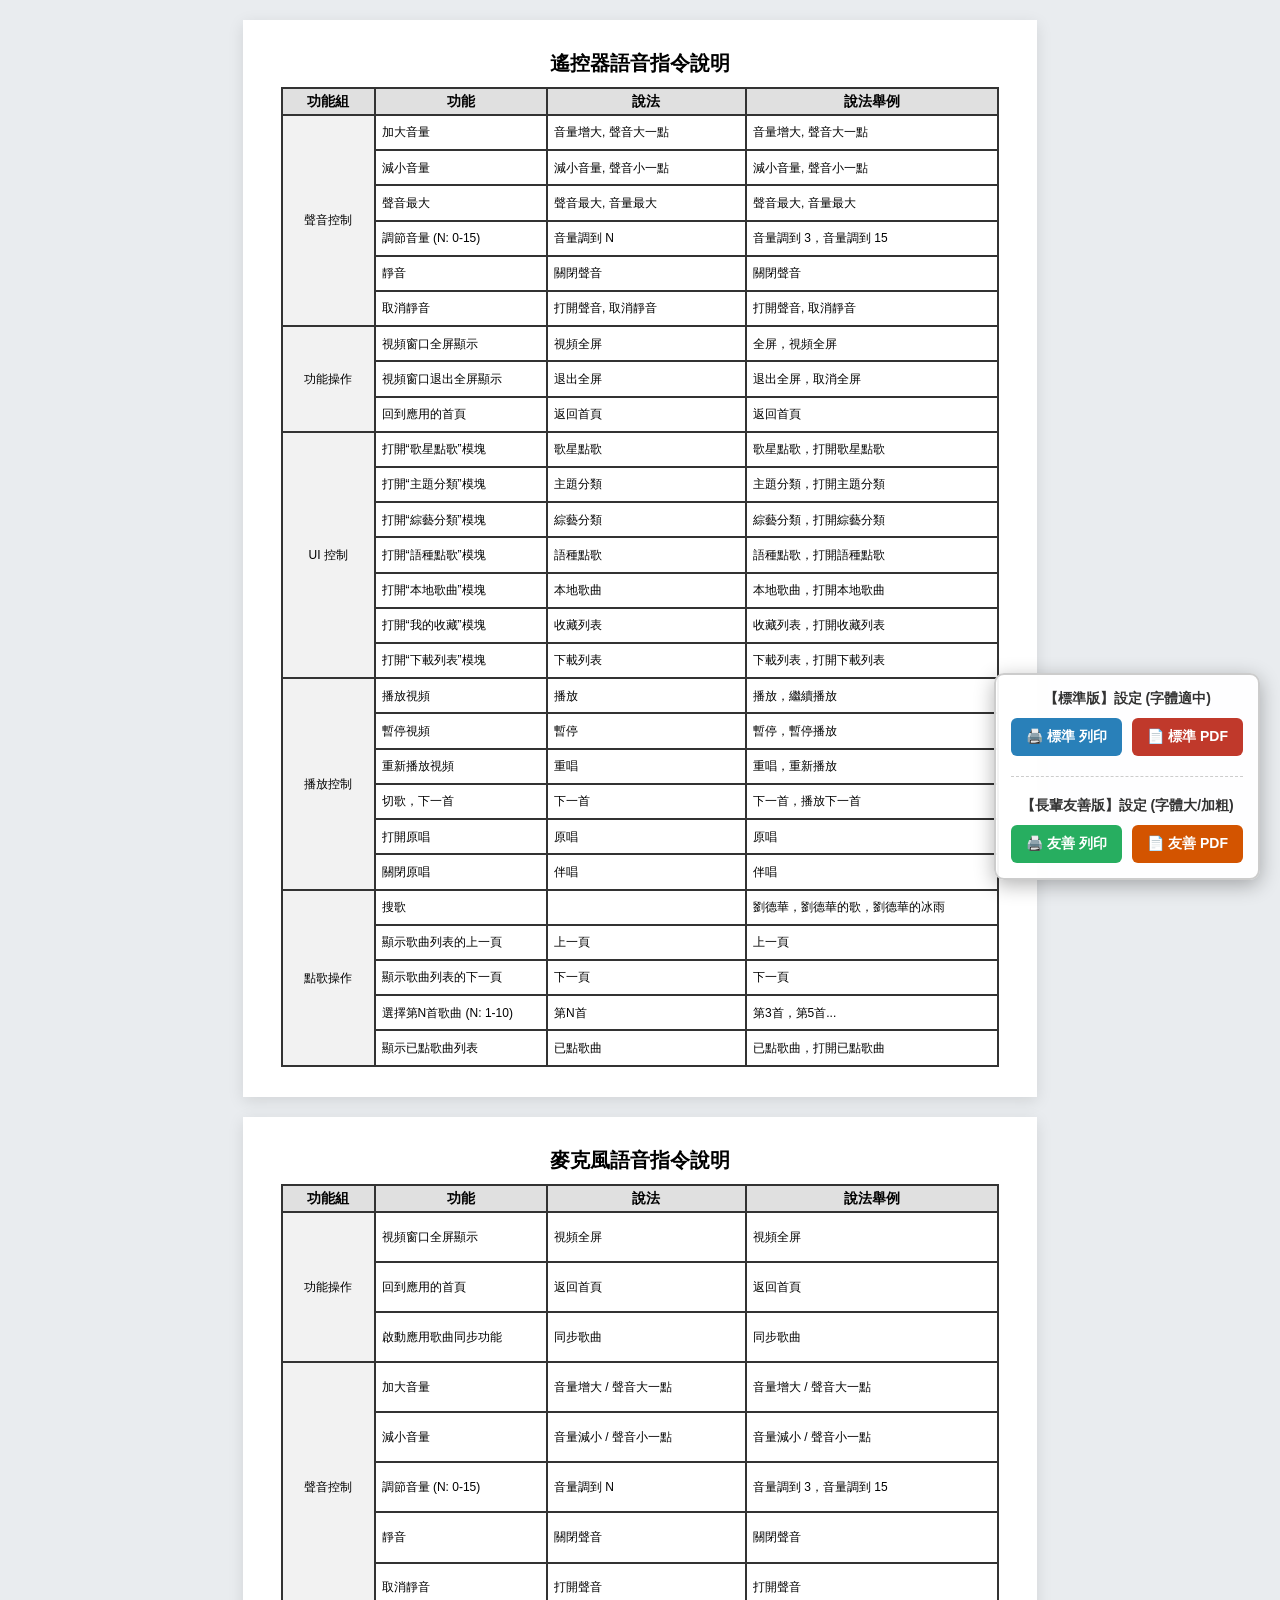
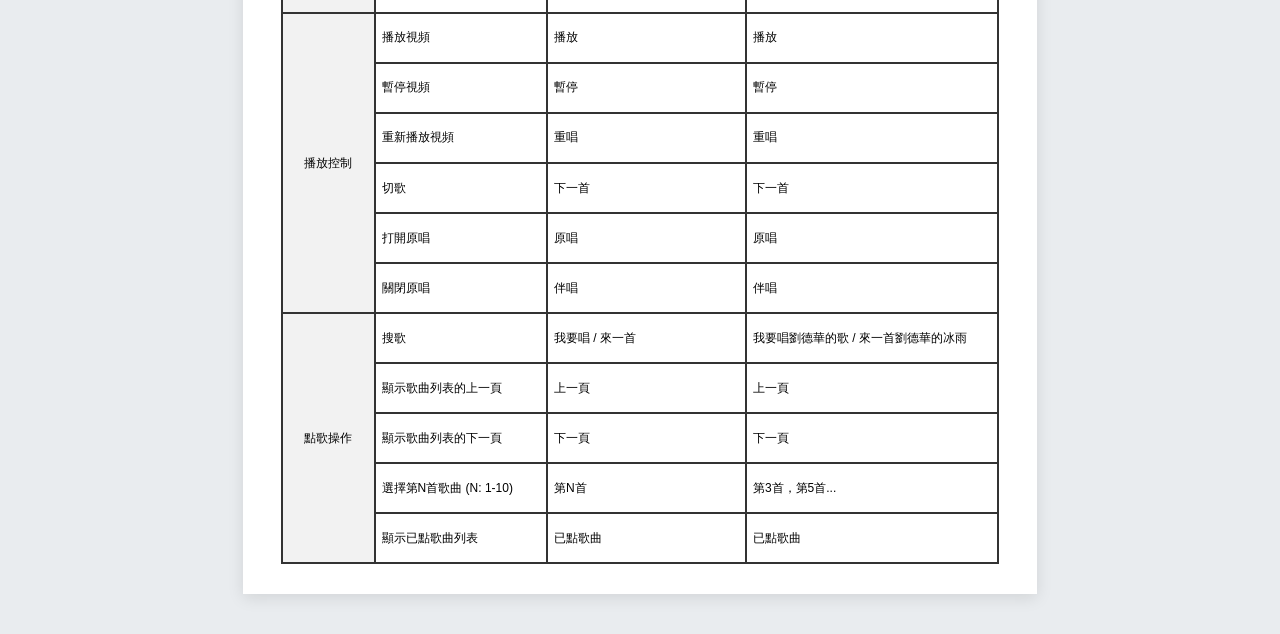
==== commit b16db80b: "Update manual.html" ====
--- a/manual.html
+++ b/manual.html
@@ -3,39 +3,62 @@
 <head>
     <meta charset="UTF-8">
     <meta name="viewport" content="width=device-width, initial-scale=1.0">
-    <title>設備語音指令說明 (字體放大友善版)</title>
+    <title>設備語音指令說明 (四鍵雙版本)</title>
     <style>
+        /* CSS 變數：預設為標準版 */
+        :root {
+            --font-size-h1: 20px;
+            --font-size-th: 14px;
+            --font-size-td: 12px;
+            --font-weight-td: normal;
+            --table-padding: 4px 6px;
+            --line-height-td: 1.2;
+        }
+
+        /* 長輩友善版設定：字體放大、加粗、行距壓緊以確保塞進一頁 */
+        body.friendly-mode {
+            --font-size-h1: 26px;
+            --font-size-th: 18px;
+            --font-size-td: 15.5px;
+            --font-weight-td: bold;
+            --table-padding: 2px 4px; /* 內縮排調小，把空間讓給字體 */
+            --line-height-td: 1.1;
+        }
+
         body {
-            font-family: "Microsoft JhengHei", sans-serif;
-            color: #222;
+            font-family: "Microsoft JhengHei", "PingFang TC", sans-serif;
+            color: #000;
             background-color: #e9ecef;
             margin: 0;
             padding: 20px 0;
-            line-height: 1.6; /* 加大行距，閱讀更舒適 */
-        }
-
-        /* 友善版的 A4 紙張列印設定：給予舒適的邊界 */
+            transition: all 0.3s ease;
+        }
+
+        /* A4 紙張列印設定：邊界縮到最小 5mm */
         @page {
             size: A4;
-            margin: 15mm;
-        }
-
-        /* 螢幕觀看時的畫布設定：不限制高度，讓內容自然延展 */
-        .document-container {
+            margin: 5mm;
+        }
+
+        /* 畫布設定：絕對鎖定高度，保證一頁 */
+        .page {
             width: 210mm;
+            height: 285mm; /* 鎖死高度，略小於 A4 的 297mm 避免溢出 */
+            max-height: 285mm;
+            overflow: hidden; /* 超出部分隱藏，強制不跨頁 */
             background-color: #fff;
-            padding: 15mm 20mm;
-            margin: 0 auto;
+            page-break-after: always; 
+            padding: 8mm 10mm;
+            margin: 0 auto 20px auto;
             box-sizing: border-box;
             box-shadow: 0 4px 15px rgba(0,0,0,0.1);
-        }
-
-        /* 麥克風區塊強制換頁 */
-        .page-break-section {
-            page-break-before: always;
-            margin-top: 40px;
-            padding-top: 20px;
-            border-top: 2px dashed #ccc; /* 螢幕上看的分隔線 */
+            display: flex;
+            flex-direction: column;
+        }
+
+        .page:last-child {
+            page-break-after: auto;
+            margin-bottom: 0;
         }
 
         /* 列印時的專屬設定 */
@@ -44,18 +67,13 @@
                 background-color: #fff;
                 padding: 0;
             }
-            .document-container {
+            .page {
                 width: 100%;
+                height: 287mm; /* 列印時完美貼合 A4 */
                 margin: 0;
                 padding: 0;
                 box-shadow: none;
             }
-            .page-break-section {
-                margin-top: 0;
-                padding-top: 0;
-                border-top: none; /* 列印時隱藏分隔線 */
-            }
-            /* 列印時隱藏控制按鈕 */
             .no-print {
                 display: none !important;
             }
@@ -63,267 +81,132 @@
 
         h1 {
             text-align: center;
-            font-size: 26px; /* 標題放大 */
-            color: #2c3e50;
+            font-size: var(--font-size-h1);
             margin-top: 0px;
-            margin-bottom: 20px;
-            border-bottom: 2px solid #2c3e50;
-            padding-bottom: 10px;
+            margin-bottom: 10px;
+            color: #000;
+            flex-shrink: 0;
+        }
+
+        /* 讓表格自動延展填滿剩下的高度 */
+        .table-container {
+            flex-grow: 1;
+            display: flex;
+            flex-direction: column;
+            width: 100%;
         }
 
         table {
             width: 100%;
+            height: 100%; /* 強制填滿容器高度 */
             border-collapse: collapse;
-            font-size: 16px; /* 表格字體大幅度放大 */
             table-layout: fixed;
         }
 
         th, td {
-            border: 2px solid #555; /* 加粗表格框線，對比更清楚 */
-            padding: 12px 10px; /* 增加內縮排，格子變大 */
+            border: 2px solid #333;
+            padding: var(--table-padding);
             text-align: left;
+            line-height: var(--line-height-td);
+            word-wrap: break-word;
+            font-size: var(--font-size-td);
+            font-weight: var(--font-weight-td);
+            color: #000;
+        }
+
+        th {
+            background-color: #e0e0e0;
+            font-weight: bold;
+            font-size: var(--font-size-th);
+            text-align: center;
             vertical-align: middle;
-            word-wrap: break-word;
-        }
-
-        th {
-            background-color: #d5e1df;
-            color: #333;
-            font-weight: bold;
-            font-size: 18px; /* 表頭再放大 */
+        }
+
+        .group-cell {
+            vertical-align: middle;
             text-align: center;
-        }
-
-        /* 避免表格列在列印時被從中間切斷 */
-        tr {
-            page-break-inside: avoid;
-        }
-
-        /* 功能組欄位樣式 */
-        .group-cell {
-            font-weight: bold;
-            font-size: 18px;
-            text-align: center;
-            background-color: #f4f6f6;
-            color: #2c3e50;
-        }
-
-        /* 斑馬紋設計增加易讀性 */
-        tr:nth-child(even) td:not(.group-cell) {
-            background-color: #fafbfc;
+            background-color: #f2f2f2;
         }
 
         /* 浮動控制面板樣式 */
         .floating-controls {
             position: fixed;
-            bottom: 30px;
-            right: 30px;
+            bottom: 20px;
+            right: 20px;
             display: flex;
+            flex-direction: column;
             gap: 15px;
             background: rgba(255, 255, 255, 0.95);
             padding: 15px;
             border-radius: 10px;
-            box-shadow: 0 5px 20px rgba(0,0,0,0.2);
+            box-shadow: 0 5px 20px rgba(0,0,0,0.3);
             z-index: 1000;
-            border: 1px solid #ddd;
+            border: 2px solid #ccc;
+        }
+
+        .btn-group {
+            display: flex;
+            gap: 10px;
+        }
+
+        .control-title {
+            margin: 0 0 -5px 0;
+            font-size: 14px;
+            font-weight: bold;
+            color: #333;
+            text-align: center;
         }
 
         .action-btn {
-            padding: 14px 24px;
-            font-size: 18px; /* 按鈕也放大 */
+            padding: 10px 15px;
+            font-size: 14px;
             font-family: inherit;
             font-weight: bold;
             color: #fff;
             border: none;
-            border-radius: 8px;
+            border-radius: 6px;
             cursor: pointer;
             transition: all 0.2s ease;
             display: flex;
             align-items: center;
-            gap: 8px;
-        }
-
-        .btn-print { background-color: #2980b9; }
-        .btn-print:hover { background-color: #21618c; transform: translateY(-2px); }
-        
-        .btn-pdf { background-color: #c0392b; }
-        .btn-pdf:hover { background-color: #922b21; transform: translateY(-2px); }
+            justify-content: center;
+            gap: 6px;
+            flex: 1;
+        }
+
+        /* 標準版按鈕顏色 */
+        .btn-std-print { background-color: #2980b9; }
+        .btn-std-print:hover { background-color: #1f618d; }
+        .btn-std-pdf { background-color: #c0392b; }
+        .btn-std-pdf:hover { background-color: #922b21; }
+
+        /* 友善版按鈕顏色 (綠/橘) */
+        .btn-frd-print { background-color: #27ae60; }
+        .btn-frd-print:hover { background-color: #1e8449; }
+        .btn-frd-pdf { background-color: #d35400; }
+        .btn-frd-pdf:hover { background-color: #a04000; }
 
     </style>
 </head>
 <body>
 
     <div class="floating-controls no-print">
-        <button class="action-btn btn-print" onclick="window.print()">
-            🖨️ 直接列印 (友善版)
-        </button>
-        <button class="action-btn btn-pdf" onclick="saveAsPDF()">
-            📄 儲存為 PDF
-        </button>
+        <p class="control-title">【標準版】設定 (字體適中)</p>
+        <div class="btn-group">
+            <button class="action-btn btn-std-print" onclick="executeAction('standard', 'print')">🖨️ 標準 列印</button>
+            <button class="action-btn btn-std-pdf" onclick="executeAction('standard', 'pdf')">📄 標準 PDF</button>
+        </div>
+        <hr style="width: 100%; border: 0; border-top: 1px dashed #ccc; margin: 5px 0;">
+        <p class="control-title">【長輩友善版】設定 (字體大/加粗)</p>
+        <div class="btn-group">
+            <button class="action-btn btn-frd-print" onclick="executeAction('friendly', 'print')">🖨️ 友善 列印</button>
+            <button class="action-btn btn-frd-pdf" onclick="executeAction('friendly', 'pdf')">📄 友善 PDF</button>
+        </div>
     </div>
 
-    <div class="document-container">
-        
+    <div class="page">
         <h1>遙控器語音指令說明</h1>
-        <table>
-            <thead>
-                <tr>
-                    <th width="12%">功能組</th>
-                    <th width="24%">功能</th>
-                    <th width="28%">說法</th>
-                    <th width="36%">說法舉例</th>
-                </tr>
-            </thead>
-            <tbody>
-                <tr>
-                    <td class="group-cell" rowspan="6">聲音控制</td>
-                    <td>加大音量</td>
-                    <td>音量增大,<br>聲音大一點</td>
-                    <td>音量增大,<br>聲音大一點</td>
-                </tr>
-                <tr>
-                    <td>減小音量</td>
-                    <td>減小音量,<br>聲音小一點</td>
-                    <td>減小音量,<br>聲音小一點</td>
-                </tr>
-                <tr>
-                    <td>聲音最大</td>
-                    <td>聲音最大,<br>音量最大</td>
-                    <td>聲音最大,<br>音量最大</td>
-                </tr>
-                <tr>
-                    <td>調節音量<br>(N: 0-15)</td>
-                    <td>音量調到 N</td>
-                    <td>音量調到 3，<br>音量調到 15</td>
-                </tr>
-                <tr>
-                    <td>靜音</td>
-                    <td>關閉聲音</td>
-                    <td>關閉聲音</td>
-                </tr>
-                <tr>
-                    <td>取消靜音</td>
-                    <td>打開聲音,<br>取消靜音</td>
-                    <td>打開聲音,<br>取消靜音</td>
-                </tr>
-
-                <tr>
-                    <td class="group-cell" rowspan="3">功能操作</td>
-                    <td>視頻窗口<br>全屏顯示</td>
-                    <td>視頻全屏</td>
-                    <td>全屏，<br>視頻全屏</td>
-                </tr>
-                <tr>
-                    <td>視頻窗口<br>退出全屏顯示</td>
-                    <td>退出全屏</td>
-                    <td>退出全屏，<br>取消全屏</td>
-                </tr>
-                <tr>
-                    <td>回到應用的<br>首頁</td>
-                    <td>返回首頁</td>
-                    <td>返回首頁</td>
-                </tr>
-
-                <tr>
-                    <td class="group-cell" rowspan="7">UI 控制</td>
-                    <td>打開“歌星點歌”<br>模塊</td>
-                    <td>歌星點歌</td>
-                    <td>歌星點歌，<br>打開歌星點歌</td>
-                </tr>
-                <tr>
-                    <td>打開“主題分類”<br>模塊</td>
-                    <td>主題分類</td>
-                    <td>主題分類，<br>打開主題分類</td>
-                </tr>
-                <tr>
-                    <td>打開“綜藝分類”<br>模塊</td>
-                    <td>綜藝分類</td>
-                    <td>綜藝分類，<br>打開綜藝分類</td>
-                </tr>
-                <tr>
-                    <td>打開“語種點歌”<br>模塊</td>
-                    <td>語種點歌</td>
-                    <td>語種點歌，<br>打開語種點歌</td>
-                </tr>
-                <tr>
-                    <td>打開“本地歌曲”<br>模塊</td>
-                    <td>本地歌曲</td>
-                    <td>本地歌曲，<br>打開本地歌曲</td>
-                </tr>
-                <tr>
-                    <td>打開“我的收藏”<br>模塊</td>
-                    <td>收藏列表</td>
-                    <td>收藏列表，<br>打開收藏列表</td>
-                </tr>
-                <tr>
-                    <td>打開“下載列表”<br>模塊</td>
-                    <td>下載列表</td>
-                    <td>下載列表，<br>打開下載列表</td>
-                </tr>
-
-                <tr>
-                    <td class="group-cell" rowspan="6">播放控制</td>
-                    <td>播放視頻</td>
-                    <td>播放</td>
-                    <td>播放，<br>繼續播放</td>
-                </tr>
-                <tr>
-                    <td>暫停視頻</td>
-                    <td>暫停</td>
-                    <td>暫停，<br>暫停播放</td>
-                </tr>
-                <tr>
-                    <td>重新播放<br>視頻</td>
-                    <td>重唱</td>
-                    <td>重唱，<br>重新播放</td>
-                </tr>
-                <tr>
-                    <td>切歌，<br>下一首</td>
-                    <td>下一首</td>
-                    <td>下一首，<br>播放下一首</td>
-                </tr>
-                <tr>
-                    <td>打開原唱</td>
-                    <td>原唱</td>
-                    <td>原唱</td>
-                </tr>
-                <tr>
-                    <td>關閉原唱</td>
-                    <td>伴唱</td>
-                    <td>伴唱</td>
-                </tr>
-
-                <tr>
-                    <td class="group-cell" rowspan="5">點歌操作</td>
-                    <td>搜歌</td>
-                    <td></td>
-                    <td>劉德華，<br>劉德華的歌，<br>劉德華的冰雨</td>
-                </tr>
-                <tr>
-                    <td>顯示歌曲列表的<br>上一頁</td>
-                    <td>上一頁</td>
-                    <td>上一頁</td>
-                </tr>
-                <tr>
-                    <td>顯示歌曲列表的<br>下一頁</td>
-                    <td>下一頁</td>
-                    <td>下一頁</td>
-                </tr>
-                <tr>
-                    <td>選擇第N首歌曲<br>(N: 1-10)</td>
-                    <td>第N首</td>
-                    <td>第3首，<br>第5首...</td>
-                </tr>
-                <tr>
-                    <td>顯示已點<br>歌曲列表</td>
-                    <td>已點歌曲</td>
-                    <td>已點歌曲，<br>打開已點歌曲</td>
-                </tr>
-            </tbody>
-        </table>
-
-        <div class="page-break-section">
-            <h1>麥克風語音指令說明</h1>
+        <div class="table-container">
             <table>
                 <thead>
                     <tr>
@@ -335,37 +218,25 @@
                 </thead>
                 <tbody>
                     <tr>
-                        <td class="group-cell" rowspan="3">功能操作</td>
-                        <td>視頻窗口<br>全屏顯示</td>
-                        <td>視頻全屏</td>
-                        <td>視頻全屏</td>
-                    </tr>
-                    <tr>
-                        <td>回到應用的<br>首頁</td>
-                        <td>返回首頁</td>
-                        <td>返回首頁</td>
-                    </tr>
-                    <tr>
-                        <td>啟動應用歌曲<br>同步功能</td>
-                        <td>同步歌曲</td>
-                        <td>同步歌曲</td>
-                    </tr>
-
-                    <tr>
-                        <td class="group-cell" rowspan="5">聲音控制</td>
+                        <td class="group-cell" rowspan="6">聲音控制</td>
                         <td>加大音量</td>
-                        <td>音量增大 /<br>聲音大一點</td>
-                        <td>音量增大 /<br>聲音大一點</td>
+                        <td>音量增大, 聲音大一點</td>
+                        <td>音量增大, 聲音大一點</td>
                     </tr>
                     <tr>
                         <td>減小音量</td>
-                        <td>音量減小 /<br>聲音小一點</td>
-                        <td>音量減小 /<br>聲音小一點</td>
-                    </tr>
-                    <tr>
-                        <td>調節音量<br>(N: 0-15)</td>
+                        <td>減小音量, 聲音小一點</td>
+                        <td>減小音量, 聲音小一點</td>
+                    </tr>
+                    <tr>
+                        <td>聲音最大</td>
+                        <td>聲音最大, 音量最大</td>
+                        <td>聲音最大, 音量最大</td>
+                    </tr>
+                    <tr>
+                        <td>調節音量 (N: 0-15)</td>
                         <td>音量調到 N</td>
-                        <td>音量調到 3，<br>音量調到 15</td>
+                        <td>音量調到 3，音量調到 15</td>
                     </tr>
                     <tr>
                         <td>靜音</td>
@@ -374,10 +245,178 @@
                     </tr>
                     <tr>
                         <td>取消靜音</td>
+                        <td>打開聲音, 取消靜音</td>
+                        <td>打開聲音, 取消靜音</td>
+                    </tr>
+                    <tr>
+                        <td class="group-cell" rowspan="3">功能操作</td>
+                        <td>視頻窗口全屏顯示</td>
+                        <td>視頻全屏</td>
+                        <td>全屏，視頻全屏</td>
+                    </tr>
+                    <tr>
+                        <td>視頻窗口退出全屏顯示</td>
+                        <td>退出全屏</td>
+                        <td>退出全屏，取消全屏</td>
+                    </tr>
+                    <tr>
+                        <td>回到應用的首頁</td>
+                        <td>返回首頁</td>
+                        <td>返回首頁</td>
+                    </tr>
+                    <tr>
+                        <td class="group-cell" rowspan="7">UI 控制</td>
+                        <td>打開“歌星點歌”模塊</td>
+                        <td>歌星點歌</td>
+                        <td>歌星點歌，打開歌星點歌</td>
+                    </tr>
+                    <tr>
+                        <td>打開“主題分類”模塊</td>
+                        <td>主題分類</td>
+                        <td>主題分類，打開主題分類</td>
+                    </tr>
+                    <tr>
+                        <td>打開“綜藝分類”模塊</td>
+                        <td>綜藝分類</td>
+                        <td>綜藝分類，打開綜藝分類</td>
+                    </tr>
+                    <tr>
+                        <td>打開“語種點歌”模塊</td>
+                        <td>語種點歌</td>
+                        <td>語種點歌，打開語種點歌</td>
+                    </tr>
+                    <tr>
+                        <td>打開“本地歌曲”模塊</td>
+                        <td>本地歌曲</td>
+                        <td>本地歌曲，打開本地歌曲</td>
+                    </tr>
+                    <tr>
+                        <td>打開“我的收藏”模塊</td>
+                        <td>收藏列表</td>
+                        <td>收藏列表，打開收藏列表</td>
+                    </tr>
+                    <tr>
+                        <td>打開“下載列表”模塊</td>
+                        <td>下載列表</td>
+                        <td>下載列表，打開下載列表</td>
+                    </tr>
+                    <tr>
+                        <td class="group-cell" rowspan="6">播放控制</td>
+                        <td>播放視頻</td>
+                        <td>播放</td>
+                        <td>播放，繼續播放</td>
+                    </tr>
+                    <tr>
+                        <td>暫停視頻</td>
+                        <td>暫停</td>
+                        <td>暫停，暫停播放</td>
+                    </tr>
+                    <tr>
+                        <td>重新播放視頻</td>
+                        <td>重唱</td>
+                        <td>重唱，重新播放</td>
+                    </tr>
+                    <tr>
+                        <td>切歌，下一首</td>
+                        <td>下一首</td>
+                        <td>下一首，播放下一首</td>
+                    </tr>
+                    <tr>
+                        <td>打開原唱</td>
+                        <td>原唱</td>
+                        <td>原唱</td>
+                    </tr>
+                    <tr>
+                        <td>關閉原唱</td>
+                        <td>伴唱</td>
+                        <td>伴唱</td>
+                    </tr>
+                    <tr>
+                        <td class="group-cell" rowspan="5">點歌操作</td>
+                        <td>搜歌</td>
+                        <td></td>
+                        <td>劉德華，劉德華的歌，劉德華的冰雨</td>
+                    </tr>
+                    <tr>
+                        <td>顯示歌曲列表的上一頁</td>
+                        <td>上一頁</td>
+                        <td>上一頁</td>
+                    </tr>
+                    <tr>
+                        <td>顯示歌曲列表的下一頁</td>
+                        <td>下一頁</td>
+                        <td>下一頁</td>
+                    </tr>
+                    <tr>
+                        <td>選擇第N首歌曲 (N: 1-10)</td>
+                        <td>第N首</td>
+                        <td>第3首，第5首...</td>
+                    </tr>
+                    <tr>
+                        <td>顯示已點歌曲列表</td>
+                        <td>已點歌曲</td>
+                        <td>已點歌曲，打開已點歌曲</td>
+                    </tr>
+                </tbody>
+            </table>
+        </div>
+    </div>
+
+    <div class="page">
+        <h1>麥克風語音指令說明</h1>
+        <div class="table-container">
+            <table>
+                <thead>
+                    <tr>
+                        <th width="12%">功能組</th>
+                        <th width="24%">功能</th>
+                        <th width="28%">說法</th>
+                        <th width="36%">說法舉例</th>
+                    </tr>
+                </thead>
+                <tbody>
+                    <tr>
+                        <td class="group-cell" rowspan="3">功能操作</td>
+                        <td>視頻窗口全屏顯示</td>
+                        <td>視頻全屏</td>
+                        <td>視頻全屏</td>
+                    </tr>
+                    <tr>
+                        <td>回到應用的首頁</td>
+                        <td>返回首頁</td>
+                        <td>返回首頁</td>
+                    </tr>
+                    <tr>
+                        <td>啟動應用歌曲同步功能</td>
+                        <td>同步歌曲</td>
+                        <td>同步歌曲</td>
+                    </tr>
+                    <tr>
+                        <td class="group-cell" rowspan="5">聲音控制</td>
+                        <td>加大音量</td>
+                        <td>音量增大 / 聲音大一點</td>
+                        <td>音量增大 / 聲音大一點</td>
+                    </tr>
+                    <tr>
+                        <td>減小音量</td>
+                        <td>音量減小 / 聲音小一點</td>
+                        <td>音量減小 / 聲音小一點</td>
+                    </tr>
+                    <tr>
+                        <td>調節音量 (N: 0-15)</td>
+                        <td>音量調到 N</td>
+                        <td>音量調到 3，音量調到 15</td>
+                    </tr>
+                    <tr>
+                        <td>靜音</td>
+                        <td>關閉聲音</td>
+                        <td>關閉聲音</td>
+                    </tr>
+                    <tr>
+                        <td>取消靜音</td>
                         <td>打開聲音</td>
                         <td>打開聲音</td>
                     </tr>
-
                     <tr>
                         <td class="group-cell" rowspan="6">播放控制</td>
                         <td>播放視頻</td>
@@ -390,7 +429,7 @@
                         <td>暫停</td>
                     </tr>
                     <tr>
-                        <td>重新播放<br>視頻</td>
+                        <td>重新播放視頻</td>
                         <td>重唱</td>
                         <td>重唱</td>
                     </tr>
@@ -409,43 +448,53 @@
                         <td>伴唱</td>
                         <td>伴唱</td>
                     </tr>
-
                     <tr>
                         <td class="group-cell" rowspan="5">點歌操作</td>
                         <td>搜歌</td>
-                        <td>我要唱 /<br>來一首</td>
-                        <td>我要唱劉德華的歌 /<br>來一首劉德華的冰雨</td>
-                    </tr>
-                    <tr>
-                        <td>顯示歌曲列表的<br>上一頁</td>
+                        <td>我要唱 / 來一首</td>
+                        <td>我要唱劉德華的歌 / 來一首劉德華的冰雨</td>
+                    </tr>
+                    <tr>
+                        <td>顯示歌曲列表的上一頁</td>
                         <td>上一頁</td>
                         <td>上一頁</td>
                     </tr>
                     <tr>
-                        <td>顯示歌曲列表的<br>下一頁</td>
+                        <td>顯示歌曲列表的下一頁</td>
                         <td>下一頁</td>
                         <td>下一頁</td>
                     </tr>
                     <tr>
-                        <td>選擇第N首歌曲<br>(N: 1-10)</td>
+                        <td>選擇第N首歌曲 (N: 1-10)</td>
                         <td>第N首</td>
-                        <td>第3首，<br>第5首...</td>
-                    </tr>
-                    <tr>
-                        <td>顯示已點<br>歌曲列表</td>
+                        <td>第3首，第5首...</td>
+                    </tr>
+                    <tr>
+                        <td>顯示已點歌曲列表</td>
                         <td>已點歌曲</td>
                         <td>已點歌曲</td>
                     </tr>
                 </tbody>
             </table>
         </div>
-        
     </div>
 
     <script>
-        function saveAsPDF() {
-            alert('💡 系統貼心小提醒：\n\n點擊「確定」後會開啟列印設定畫面。\n為了獲得完美畫質，請在畫面上方的「印表機 / 目的地」選單中，選擇【另存為 PDF】即可！');
-            window.print();
+        function executeAction(mode, action) {
+            // 切換 CSS 模式
+            if (mode === 'friendly') {
+                document.body.classList.add('friendly-mode');
+            } else {
+                document.body.classList.remove('friendly-mode');
+            }
+
+            // 給予瀏覽器 0.2 秒的時間重新計算排版字體大小，再執行列印
+            setTimeout(() => {
+                if (action === 'pdf') {
+                    alert('💡 系統貼心小提醒：\n\n點擊「確定」後會開啟列印設定畫面。\n請在畫面上方的「印表機 / 目的地」選單中，選擇【另存為 PDF】即可！');
+                }
+                window.print();
+            }, 200);
         }
     </script>
 
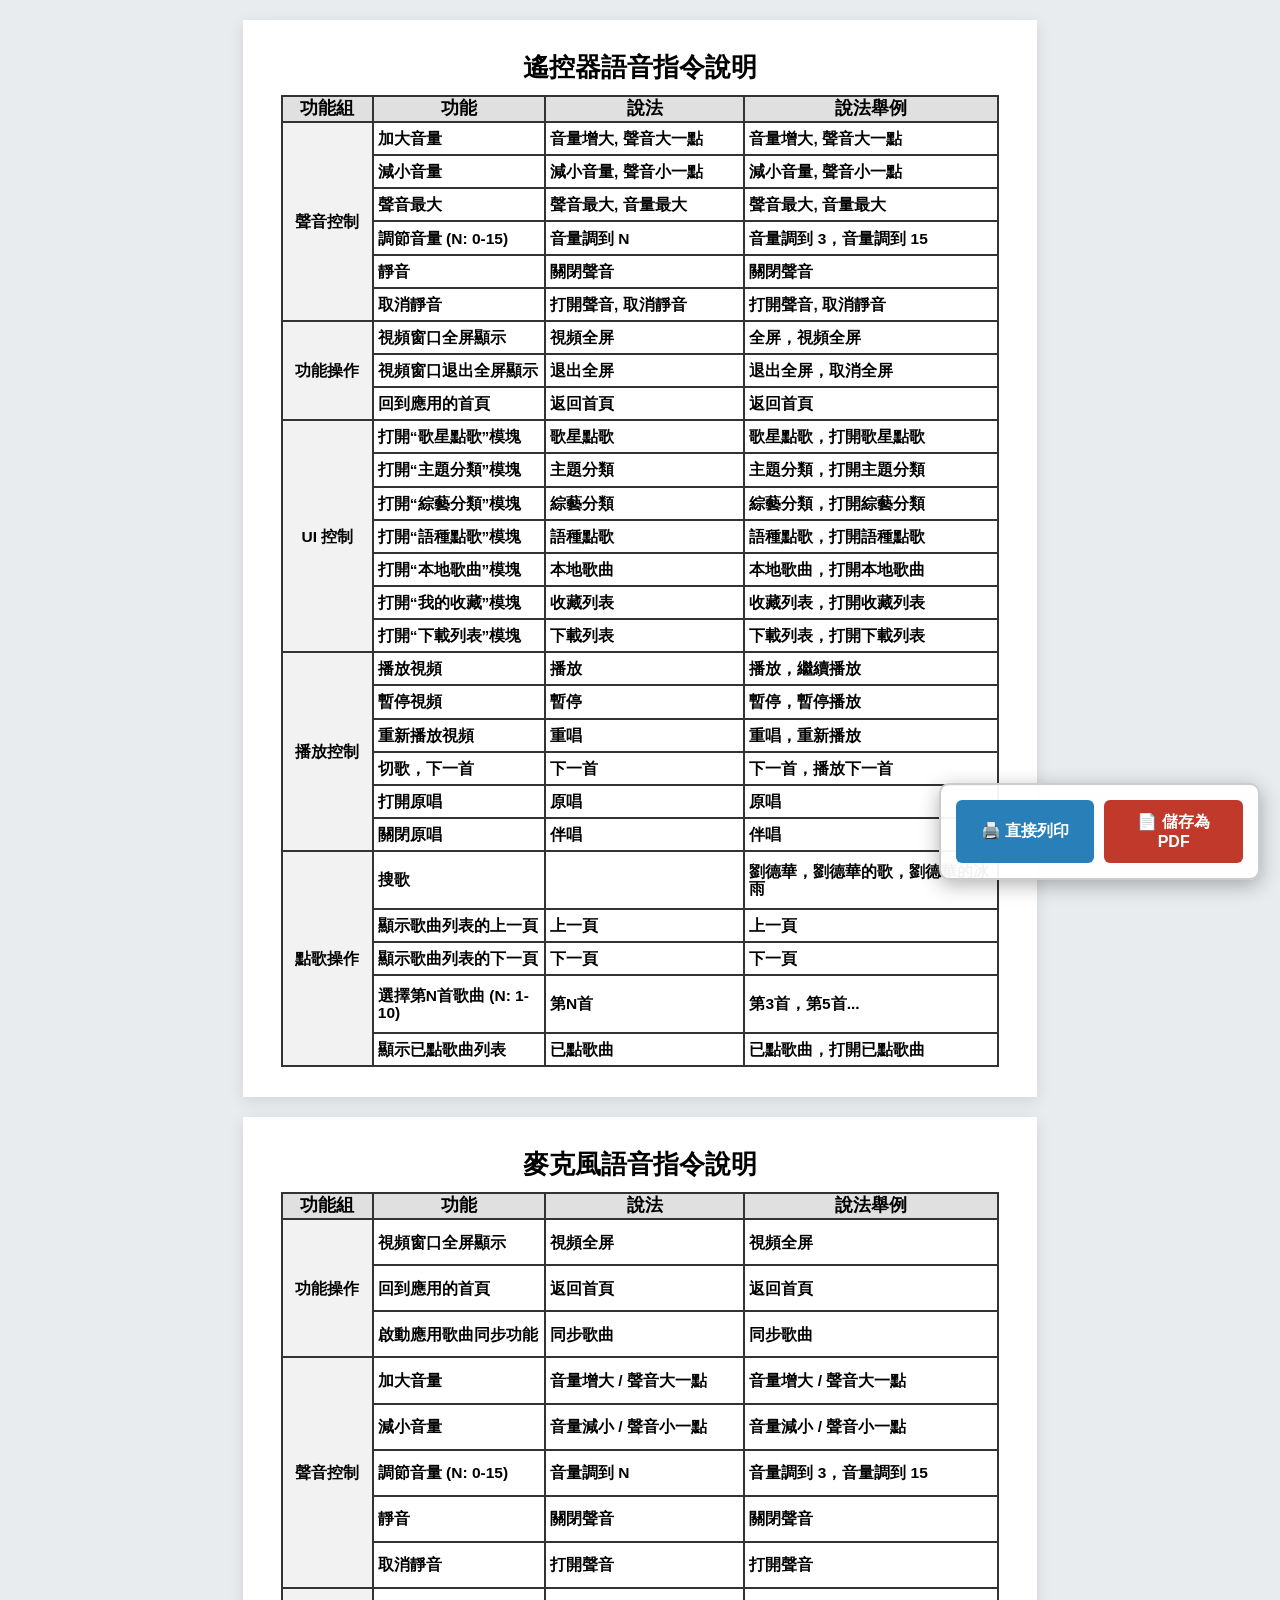
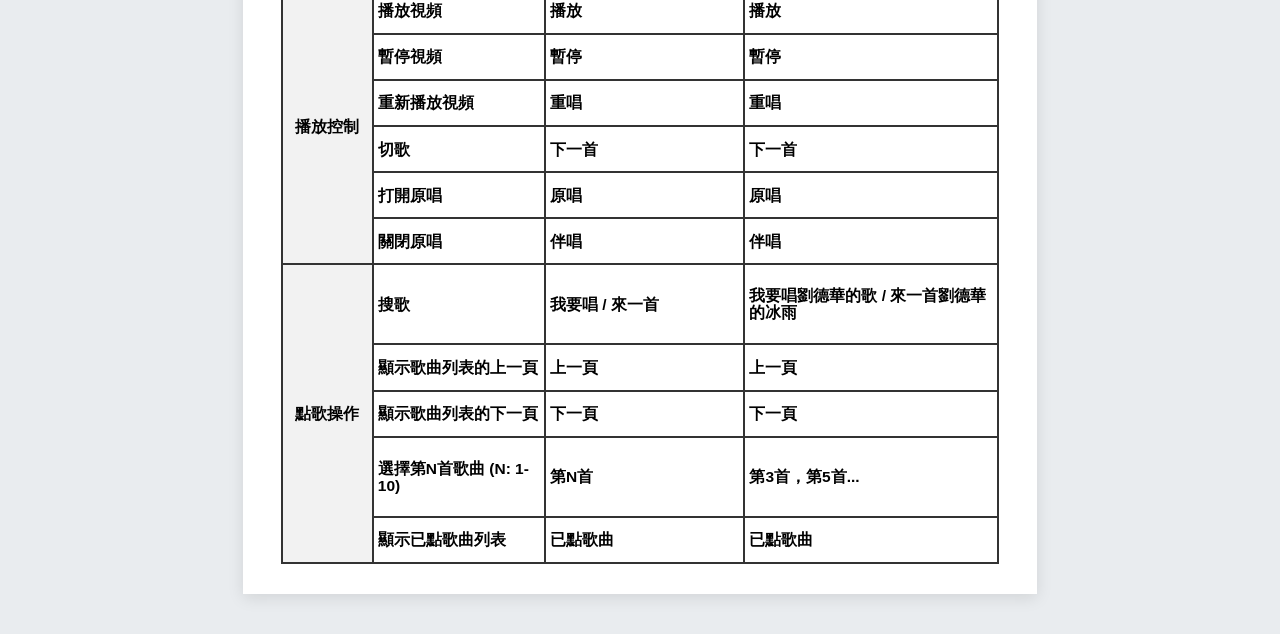
==== commit 1aa76e37: "Update manual.html" ====
--- a/manual.html
+++ b/manual.html
@@ -3,25 +3,15 @@
 <head>
     <meta charset="UTF-8">
     <meta name="viewport" content="width=device-width, initial-scale=1.0">
-    <title>設備語音指令說明 (四鍵雙版本)</title>
+    <title>設備語音指令說明</title>
     <style>
-        /* CSS 變數：預設為標準版 */
+        /* 預設為大字體友善版設定：字體放大、加粗、行距壓緊以確保塞進一頁 */
         :root {
-            --font-size-h1: 20px;
-            --font-size-th: 14px;
-            --font-size-td: 12px;
-            --font-weight-td: normal;
-            --table-padding: 4px 6px;
-            --line-height-td: 1.2;
-        }
-
-        /* 長輩友善版設定：字體放大、加粗、行距壓緊以確保塞進一頁 */
-        body.friendly-mode {
             --font-size-h1: 26px;
             --font-size-th: 18px;
             --font-size-td: 15.5px;
             --font-weight-td: bold;
-            --table-padding: 2px 4px; /* 內縮排調小，把空間讓給字體 */
+            --table-padding: 2px 4px;
             --line-height-td: 1.1;
         }
 
@@ -31,7 +21,6 @@
             background-color: #e9ecef;
             margin: 0;
             padding: 20px 0;
-            transition: all 0.3s ease;
         }
 
         /* A4 紙張列印設定：邊界縮到最小 5mm */
@@ -135,7 +124,7 @@
             right: 20px;
             display: flex;
             flex-direction: column;
-            gap: 15px;
+            gap: 10px;
             background: rgba(255, 255, 255, 0.95);
             padding: 15px;
             border-radius: 10px;
@@ -149,17 +138,9 @@
             gap: 10px;
         }
 
-        .control-title {
-            margin: 0 0 -5px 0;
-            font-size: 14px;
-            font-weight: bold;
-            color: #333;
-            text-align: center;
-        }
-
         .action-btn {
-            padding: 10px 15px;
-            font-size: 14px;
+            padding: 12px 20px;
+            font-size: 16px;
             font-family: inherit;
             font-weight: bold;
             color: #fff;
@@ -174,33 +155,20 @@
             flex: 1;
         }
 
-        /* 標準版按鈕顏色 */
-        .btn-std-print { background-color: #2980b9; }
-        .btn-std-print:hover { background-color: #1f618d; }
-        .btn-std-pdf { background-color: #c0392b; }
-        .btn-std-pdf:hover { background-color: #922b21; }
-
-        /* 友善版按鈕顏色 (綠/橘) */
-        .btn-frd-print { background-color: #27ae60; }
-        .btn-frd-print:hover { background-color: #1e8449; }
-        .btn-frd-pdf { background-color: #d35400; }
-        .btn-frd-pdf:hover { background-color: #a04000; }
+        .btn-print { background-color: #2980b9; }
+        .btn-print:hover { background-color: #1f618d; }
+        
+        .btn-pdf { background-color: #c0392b; }
+        .btn-pdf:hover { background-color: #922b21; }
 
     </style>
 </head>
 <body>
 
     <div class="floating-controls no-print">
-        <p class="control-title">【標準版】設定 (字體適中)</p>
         <div class="btn-group">
-            <button class="action-btn btn-std-print" onclick="executeAction('standard', 'print')">🖨️ 標準 列印</button>
-            <button class="action-btn btn-std-pdf" onclick="executeAction('standard', 'pdf')">📄 標準 PDF</button>
-        </div>
-        <hr style="width: 100%; border: 0; border-top: 1px dashed #ccc; margin: 5px 0;">
-        <p class="control-title">【長輩友善版】設定 (字體大/加粗)</p>
-        <div class="btn-group">
-            <button class="action-btn btn-frd-print" onclick="executeAction('friendly', 'print')">🖨️ 友善 列印</button>
-            <button class="action-btn btn-frd-pdf" onclick="executeAction('friendly', 'pdf')">📄 友善 PDF</button>
+            <button class="action-btn btn-print" onclick="window.print()">🖨️ 直接列印</button>
+            <button class="action-btn btn-pdf" onclick="saveAsPDF()">📄 儲存為 PDF</button>
         </div>
     </div>
 
@@ -480,24 +448,11 @@
     </div>
 
     <script>
-        function executeAction(mode, action) {
-            // 切換 CSS 模式
-            if (mode === 'friendly') {
-                document.body.classList.add('friendly-mode');
-            } else {
-                document.body.classList.remove('friendly-mode');
-            }
-
-            // 給予瀏覽器 0.2 秒的時間重新計算排版字體大小，再執行列印
-            setTimeout(() => {
-                if (action === 'pdf') {
-                    alert('💡 系統貼心小提醒：\n\n點擊「確定」後會開啟列印設定畫面。\n請在畫面上方的「印表機 / 目的地」選單中，選擇【另存為 PDF】即可！');
-                }
-                window.print();
-            }, 200);
+        function saveAsPDF() {
+            alert('💡 系統貼心小提醒：\n\n點擊「確定」後會開啟列印設定畫面。\n請在畫面上方的「印表機 / 目的地」選單中，選擇【另存為 PDF】即可！');
+            window.print();
         }
     </script>
 
 </body>
 </html>
-
